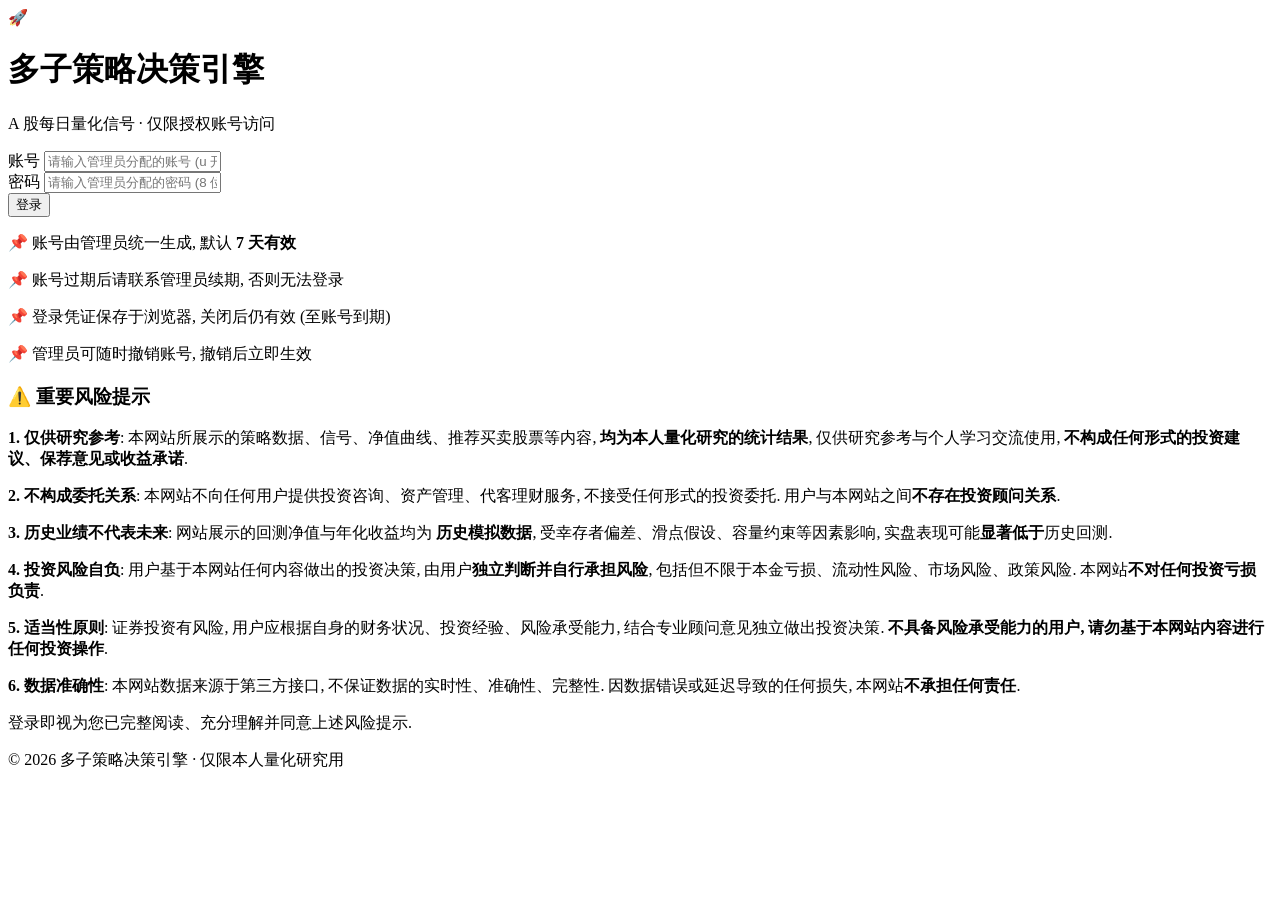
==== admin.html @ 1f1e29e8 "admin: 加载失败时把详细诊断写到页面 (无需开 Console) 包括: 当前 URL / 域名 / 浏览器 / 登录态 / localStorage 大小. 用户直接截图就能给开发者定位.  " ====
<!DOCTYPE html>
<html lang="zh-CN">
<head>
    <meta charset="UTF-8">
    <meta name="viewport" content="width=device-width, initial-scale=1.0">
    <title>管理后台 · 多子策略决策引擎</title>
    <link href="https://cdn.staticfile.net/tailwindcss/2.2.19/tailwind.min.css" rel="stylesheet">
    <link rel="stylesheet" href="assets/style.css">
    <script src="assets/auth.js"></script>
    <script src="assets/activity.js"></script>
    <script src="assets/compliance.js"></script>
    <script src="assets/admin_api.js"></script>
    <script src="assets/distribution.js"></script>
    <script src="assets/pat_wizard.js"></script>
    <script src="assets/nav.js"></script>
    <script>requireAdmin();</script>
</head>
<body class="bg-gray-50 text-gray-800 min-h-screen flex flex-col">
<script>renderNav(false);</script>

<main class="flex-grow max-w-7xl mx-auto px-4 sm:px-6 lg:px-8 py-6 sm:py-8 w-full">
<div class="space-y-6">

    <div class="bg-orange-50 border-l-4 border-orange-500 rounded-lg p-4 sm:p-6">
        <h1 class="text-2xl sm:text-3xl font-bold text-orange-800 mb-2">⚙️ 管理后台</h1>
        <p class="text-sm text-orange-700">含: GitHub PAT 配置、即时改账号/密码、ETF 逐用户开关、账号统计、Tushare 状态.</p>
        <p class="text-xs text-orange-600 mt-1" id="admin-info"></p>
        <p class="text-xs text-green-700 mt-1">🔓 <strong>管理员账号无设备数量限制</strong>: 任意多设备同时登录, 不算 2 设备绑定 (该限制仅对用户账号生效).</p>
    </div>

    <!-- ① GitHub PAT 配置 -->
    <div class="bg-blue-50 border-l-4 border-blue-500 rounded-lg p-4 sm:p-6">
        <h2 class="text-xl font-bold text-blue-800 mb-2">🔑 GitHub PAT 状态</h2>
        <p class="text-xs text-blue-700 mb-3">首次进入时已自动弹出向导. 后续如需换 PAT, 点下方按钮重新打开向导.</p>
        <div class="flex gap-2 flex-wrap items-center">
            <button id="open-wizard" class="bg-orange-600 text-white px-5 py-2 rounded text-sm font-bold hover:bg-orange-700">🧙 重新打开配置向导</button>
            <button id="test-pat" class="bg-gray-200 text-gray-700 px-4 py-2 rounded text-sm font-medium hover:bg-gray-300">🔄 测试当前 PAT</button>
            <button id="clear-pat" class="bg-red-500 text-white px-4 py-2 rounded text-sm font-medium hover:bg-red-600">🗑️ 清除 PAT</button>
        </div>
        <p id="pat-status" class="text-sm mt-3"></p>
        <!-- 隐藏的输入框 (向导用) -->
        <input type="hidden" id="pat-input">
        <button id="save-pat" class="hidden"></button>
    </div>

    <!-- ② Tushare 状态告警 -->
    <div id="tushare-alert" class="hidden bg-red-50 border-l-4 border-red-600 rounded-lg p-4 sm:p-6">
        <h2 class="text-xl font-bold text-red-800 mb-2">🚨 Tushare 接口异常</h2>
        <div id="tushare-detail" class="text-sm text-red-700"></div>
    </div>

    <!-- ③ 改管理员账号 / 密码 -->
    <div class="bg-white shadow rounded-lg p-4 sm:p-6">
        <h2 class="text-xl font-bold text-gray-800 mb-2">🔐 修改管理员账号 / 密码</h2>
        <div id="pat-warning-admin" class="hidden bg-yellow-50 border border-yellow-300 rounded p-3 mb-4 text-sm text-yellow-800">
            ⚠ <strong>请先在上方"GitHub PAT 配置"模块保存 PAT</strong>, 否则保存按钮无效. PAT 是让网页能改 GitHub 文件的钥匙, 仅本浏览器存一次.
        </div>
        <div id="pat-ok-admin" class="hidden bg-green-50 border border-green-300 rounded p-3 mb-4 text-sm text-green-800">
            ✅ PAT 已配置, 可以直接保存. 流程: ① 填新密码 → ② 点"💾 保存" → ③ 立即生效 + 弹窗显示新账号密码 → ④ 截图保存.
        </div>

        <div class="grid grid-cols-1 md:grid-cols-2 gap-4 mb-4">
            <div>
                <label class="block text-sm font-medium text-gray-700 mb-1">新账号</label>
                <input type="text" id="new-admin-user" class="w-full px-4 py-3 border border-gray-300 rounded-md font-mono text-base" placeholder="留空 = 账号不变, 仅改密码">
                <p class="text-xs text-gray-400 mt-1">当前账号: <code class="bg-gray-100 px-1" id="cur-admin-user">-</code></p>
            </div>
            <div>
                <label class="block text-sm font-medium text-gray-700 mb-1">新密码 <span class="text-red-500 text-xs">必填, 至少 8 位</span></label>
                <div class="flex gap-1">
                    <input type="text" id="new-admin-pwd" class="flex-1 px-4 py-3 border border-gray-300 rounded-md font-mono text-base" placeholder="例: AbCd1234EfGh">
                    <button id="rand-admin-pwd" class="bg-gray-200 text-gray-700 px-3 rounded text-sm" title="随机生成 14 位强密码">🎲</button>
                </div>
                <p class="text-xs text-gray-400 mt-1">⚠ 点保存后立即生效, 旧密码失效. 务必先记下新密码.</p>
            </div>
        </div>
        <button id="save-admin-cred" class="bg-orange-600 text-white px-8 py-3 rounded-md font-bold hover:bg-orange-700 disabled:opacity-40 disabled:cursor-not-allowed" disabled>💾 保存 (尚未配置 PAT)</button>
        <span id="admin-cred-result" class="ml-3 text-sm"></span>
    </div>

    <!-- ④ 账号统计 -->
    <div class="bg-white shadow rounded-lg p-4 sm:p-6">
        <h2 class="text-xl font-bold text-gray-800 mb-4">📊 账号池统计</h2>
        <div class="grid grid-cols-2 md:grid-cols-5 gap-3" id="acc-stats"></div>
        <div class="mt-4">
            <h3 class="text-sm font-bold text-gray-600 mb-2">用户账号有效期分布</h3>
            <div class="grid grid-cols-3 md:grid-cols-6 gap-2 text-xs" id="acc-groups"></div>
        </div>
    </div>


    <!-- 解密提示卡 (没解密成功时显示) -->
    <div id="decrypt-card" class="hidden bg-yellow-50 border-l-4 border-yellow-500 rounded-lg p-4 sm:p-6">
        <h2 class="text-xl font-bold text-yellow-800 mb-2">🔓 解锁账号明文 (一次即可)</h2>
        <p class="text-sm text-yellow-700 mb-3">
            账号列表显示"解密失败"是因为本浏览器还没解密过. 输入你的 <strong>管理员密码</strong>, 用它解锁本机加密的账号清单.<br>
            解密后**永久保存**在本浏览器, 后续无感. 退出登录时清空.
        </p>
        <div class="flex gap-2 flex-wrap items-center">
            <input type="password" id="decrypt-pwd" class="flex-1 min-w-[200px] px-4 py-3 border border-gray-300 rounded-md font-mono" placeholder="输入管理员密码">
            <button id="decrypt-btn" class="bg-yellow-600 text-white px-5 py-3 rounded font-bold hover:bg-yellow-700">🔓 解锁</button>
        </div>
        <p id="decrypt-status" class="text-sm mt-3"></p>
    </div>

    <!-- ⑥ 分发统计 -->
    <div class="bg-gradient-to-r from-purple-50 to-indigo-50 border border-purple-200 rounded-lg p-4 sm:p-6">
        <h2 class="text-xl font-bold text-purple-800 mb-3">📊 账号分发情况</h2>
        <div class="grid grid-cols-2 md:grid-cols-5 gap-3" id="dist-stats"></div>
        <div class="mt-4 flex gap-2 flex-wrap">
            <button id="export-all-csv" class="bg-purple-600 text-white px-4 py-2 rounded text-sm font-medium hover:bg-purple-700">📥 全部账号导出 CSV</button>
            <button id="clear-all-notes" class="bg-gray-200 text-gray-700 px-4 py-2 rounded text-sm">🗑️ 清空分发备注</button>
        </div>
    </div>

    <!-- 用户行为统计 -->
    <div class="bg-gradient-to-r from-cyan-50 to-blue-50 border border-cyan-200 rounded-lg p-4 sm:p-6">
        <h2 class="text-xl font-bold text-cyan-800 mb-2">📈 用户行为统计</h2>
        <p class="text-xs text-cyan-700 mb-3">
            <strong>本地模式</strong> (默认): 只能看到 <strong>当前浏览器</strong> 登录过的账号. 用户在自己浏览器记录, 你看不到他们的统计.<br>
            <strong>全局模式</strong> (需配置 Cloudflare Worker): 所有用户上报到一个集中统计后端, admin 拉取全量. 部署指南见后文.
        </p>
        <div id="activity-stats-mode" class="mb-3"></div>
        <div id="activity-table-wrap" class="scroll-x"></div>
        <div class="mt-3 flex gap-2 flex-wrap">
            <button id="act-refresh" class="bg-cyan-600 text-white px-4 py-2 rounded text-xs hover:bg-cyan-700">🔄 刷新</button>
            <button id="act-clear" class="bg-gray-200 text-gray-700 px-4 py-2 rounded text-xs">🗑️ 清空本机记录</button>
        </div>
    </div>

    <!-- ⑦ 账号列表 (分时长模块 + 分发工具) -->
    <div class="bg-white shadow rounded-lg p-4 sm:p-6">
        <h2 class="text-xl font-bold text-gray-800 mb-4">📜 账号列表 (按有效期分组)</h2>
        <p class="text-xs text-gray-500 mb-3">每组用不同颜色边框区分. 每行右侧 <strong>📋 复制</strong> · <strong>🏷️ 标记</strong> · <strong>🖼️ 卡片</strong> 三个按钮.</p>

        <div class="mb-3 flex gap-2 flex-wrap">
            <button id="batch-etf-on" class="bg-green-600 text-white px-3 py-1.5 rounded text-xs">批量: 所有用户 ETF 开启</button>
            <button id="batch-etf-off" class="bg-red-500 text-white px-3 py-1.5 rounded text-xs">批量: 所有用户 ETF 关闭</button>
            <span id="batch-etf-status" class="text-sm self-center"></span>
        </div>

        <div id="acc-groups-container" class="space-y-5"></div>

        <p class="text-xs text-orange-600 mt-3">⚠ admin 切换 ETF 通过 GitHub API 即时生效, 但 manage_accounts.py sync 会回滚. 切换后请同步本机:
            <code class="bg-gray-100 px-1">python v26_production/manage_accounts.py pull-remote-etf</code></p>
    </div>

</div>
</main>

<script>renderFooter();</script>

<script>
// 用 location.origin 拼绝对 URL, 兼容 /admin.html 和 /admin 两种路径
function _absUrl(rel) {
    // 移除 admin.html / admin 等 last segment, 拼 data/...
    var path = location.pathname.replace(/[^/]*$/, '');  // 取目录部分
    return location.origin + path + rel;
}

async function loadAdminMeta() {
    var url = _absUrl("data/admin_meta.json") + "?t=" + Date.now();
    console.log('[admin] fetching:', url);
    try {
        var r = await fetch(url, {cache: "no-store"});
        console.log('[admin] fetch response:', r.status, r.ok);
        if (!r.ok) {
            console.warn('[admin] non-200:', r.status, await r.text());
            return null;
        }
        return await r.json();
    } catch (e) {
        console.error('[admin] fetch error:', e);
        return null;
    }
}
async function loadTushareStatus() {
    try {
        var r = await fetch(_absUrl("data/tushare_status.json") + "?t=" + Date.now(), {cache: "no-store"});
        if (!r.ok) return null; return await r.json();
    } catch (e) { return null; }
}

function showStatus(elId, msg, type) {
    const $el = document.getElementById(elId);
    $el.textContent = msg;
    $el.className = type === 'ok' ? 'text-green-600 text-sm' :
                    type === 'err' ? 'text-red-600 text-sm' :
                    type === 'warn' ? 'text-yellow-600 text-sm' : 'text-gray-600 text-sm';
}

// === PAT 状态显示 ===
function refreshPATStatus() {
    if (adminHasPAT()) {
        const pat = adminGetPAT();
        showStatus('pat-status', '✅ 已配置 PAT (' + pat.slice(0, 7) + '...' + pat.slice(-4) + ') · 后台所有操作可即时生效', 'ok');
    } else {
        showStatus('pat-status', '⚠ 未配置 PAT, 点 "🧙 重新打开配置向导" 1 分钟搞定', 'warn');
    }
}
(function () {
    refreshPATStatus();
    document.getElementById('open-wizard').addEventListener('click', () => showPATWizard());
    document.getElementById('test-pat').addEventListener('click', async () => {
        if (!adminHasPAT()) { showStatus('pat-status', '⚠ 还没配置 PAT, 请先用向导配置', 'warn'); return; }
        showStatus('pat-status', '⏳ 测试中...', 'info');
        const r = await adminTestPAT();
        if (r.ok) showStatus('pat-status', '✅ PAT 正常 (可读 auth_pool.json)', 'ok');
        else showStatus('pat-status', '❌ ' + r.msg, 'err');
    });
    document.getElementById('clear-pat').addEventListener('click', () => {
        if (confirm('确定清除已保存的 PAT? 之后所有 toggle/改密码会失效.')) {
            adminClearPAT();
            refreshPATStatus();
            if (typeof updateChangeCredUI === 'function') updateChangeCredUI();
        }
    });
})();

// === 改管理员账号/密码 ===
function updateChangeCredUI() {
    const auth = getAuthInfo();
    const $curU = document.getElementById('cur-admin-user');
    if ($curU && auth) $curU.textContent = auth.user;

    const has = adminHasPAT();
    const $warn = document.getElementById('pat-warning-admin');
    const $ok   = document.getElementById('pat-ok-admin');
    const $btn  = document.getElementById('save-admin-cred');
    if (has) {
        $warn?.classList.add('hidden');
        $ok?.classList.remove('hidden');
        if ($btn) { $btn.disabled = false; $btn.textContent = '💾 保存'; }
    } else {
        $warn?.classList.remove('hidden');
        $ok?.classList.add('hidden');
        if ($btn) { $btn.disabled = true; $btn.textContent = '💾 保存 (尚未配置 PAT)'; }
    }
}

(function () {
    const $u = document.getElementById('new-admin-user');
    const $p = document.getElementById('new-admin-pwd');
    document.getElementById('rand-admin-pwd').addEventListener('click', () => {
        const cs = 'abcdefghjkmnpqrstvwxyzABCDEFGHJKLMNPQRSTVWXYZ23456789';
        let pwd = '';
        for (let i = 0; i < 14; i++) pwd += cs[Math.floor(Math.random() * cs.length)];
        $p.value = pwd;
    });
    document.getElementById('save-admin-cred').addEventListener('click', async () => {
        if (!adminHasPAT()) { showStatus('admin-cred-result', '⚠ 请先配置 PAT', 'err'); return; }
        const newUser = $u.value.trim();
        const newPwd  = $p.value.trim();
        if (!newPwd || newPwd.length < 8) { showStatus('admin-cred-result', '⚠ 新密码至少 8 位', 'err'); return; }
        if (!confirm(`即将保存:\n  ${newUser ? '账号: ' + newUser : '账号: 不变'}\n  密码: ${newPwd}\n\n保存后旧密码立即失效. 已记下新密码?`)) return;
        showStatus('admin-cred-result', '⏳ 保存中...', 'info');
        try {
            const r = await adminChangeAccount(newUser, newPwd);
            showStatus('admin-cred-result', `✅ 已保存`, 'ok');
            alert(`✅ 已生效, 下次登录用:\n\n账号: ${r.user}\n密码: ${newPwd}\n到期: ${r.expire}\n\n截图保存! 当前浏览器登录态已延续, 不会被踢出.`);
            $u.value = ''; $p.value = '';
            // 立即刷新页面顶部的 admin 信息
            updateChangeCredUI();
            const $info = document.getElementById('admin-info');
            if ($info) $info.textContent = `当前登录: ${r.user} (管理员) · 凭证有效期至 ${r.expire}`;
        } catch (e) {
            showStatus('admin-cred-result', '❌ ' + e.message, 'err');
        }
    });
})();

// PAT 保存/清除时, 实时刷新改密码 UI 状态
document.getElementById('save-pat').addEventListener('click', () => setTimeout(updateChangeCredUI, 50));
document.getElementById('clear-pat').addEventListener('click', () => setTimeout(updateChangeCredUI, 50));
// 页面打开时也刷一次
updateChangeCredUI();

// === 账号统计 + ETF 开关 ===
// ⭐ 自动修复 localStorage 中残缺 role 字段 (从 auth_pool.json 反查)
// 兼容 Safari 12+ — 避免使用 ?. 链式可选语法
async function _autoFixAuthRole() {
    var auth = getAuthInfo();
    if (!auth) return null;
    if (auth.role === 'admin') return auth;
    try {
        var r = await fetch("data/auth_pool.json?t=" + Date.now(), {cache: "no-store"});
        if (!r.ok) return auth;
        var pool = await r.json();
        var roles = pool.roles || {};
        var realRole = null;
        var keys = Object.keys(roles);
        for (var i = 0; i < keys.length; i++) {
            if (keys[i].indexOf(auth.token) === 0) {
                realRole = roles[keys[i]];
                break;
            }
        }
        if (realRole && realRole !== auth.role) {
            var fixed = Object.assign({}, auth, { role: realRole });
            localStorage.setItem("caiman_auth_2026", JSON.stringify(fixed));
            console.log('[admin] auto-fix role: ' + auth.role + ' -> ' + realRole);
            return fixed;
        }
    } catch (e) { console.warn('[admin] auto-fix role failed:', e); }
    return auth;
}

(async function () {
    var _renderErr = function(msg) {
        var el = document.getElementById('acc-stats');
        if (el) el.innerHTML =
            '<div class="col-span-5 bg-red-50 border border-red-300 rounded p-4 text-sm text-red-700">' + msg + '</div>';
    };
    // ⭐ 即使 auth 检查失败也尝试 render (admin_meta.json 是公开数据)
    var auth = null;
    try { auth = await _autoFixAuthRole(); } catch (e) { console.warn('[admin] _autoFixAuthRole error:', e); }
    console.log('[admin] auth state:', auth);

    // 渲染 admin-info (无 auth 时显示提示)
    var $info = document.getElementById('admin-info');
    if ($info) {
        if (auth && auth.user) {
            $info.textContent = '当前登录: ' + auth.user + ' (' +
                (auth.role === 'admin' ? '管理员' : '角色:' + (auth.role || 'unknown')) +
                ') · 设备 ' + ((auth.device || '').slice(0, 10)) + ' · 有效期至 ' + auth.expire;
        } else {
            $info.innerHTML = '⚠ 未检测到登录态, <a href="login.html" class="underline font-bold">重新登录</a>';
        }
    }

    // PAT 向导
    try { setTimeout(function() { showPATWizardIfNeeded(); }, 800); } catch(e) {}

    var meta = await loadAdminMeta();
    console.log('[admin] loadAdminMeta:', meta ? ('n_total=' + meta.n_total) : 'null');
    if (!meta) {
        // 最后兜底: 直接从 GitHub Pages 原站拉 (绝对 URL, 绕过任何 redirect/CDN 问题)
        console.log('[admin] fallback: try absolute GitHub Pages URL');
        try {
            var r2 = await fetch("https://caiyunbin.github.io/caiyunbin-quant/data/admin_meta.json?t=" + Date.now(), {cache: "no-store"});
            if (r2.ok) {
                meta = await r2.json();
                console.log('[admin] fallback OK: n_total=' + meta.n_total);
            }
        } catch (e) { console.warn('[admin] fallback failed:', e); }
    }
    if (!meta) {
        // 详细诊断信息直接写到页面 (用户无需打开调试器)
        var diagMsg = '<strong>⚠ 加载 admin_meta.json 失败</strong><br><br>';
        diagMsg += '<div class="text-xs font-mono bg-white p-3 rounded mt-2 break-all">';
        diagMsg += '🔍 当前页面 URL: <code>' + location.href + '</code><br>';
        diagMsg += '🔍 域名: <code>' + location.host + '</code><br>';
        diagMsg += '🔍 浏览器: <code>' + navigator.userAgent.slice(0, 80) + '</code><br>';
        diagMsg += '🔍 登录态: <code>' + (auth ? (auth.user + ' / role=' + auth.role) : 'null') + '</code><br>';
        diagMsg += '🔍 LocalStorage 大小: <code>' + (JSON.stringify(localStorage).length) + ' B</code><br>';
        diagMsg += '</div>';
        diagMsg += '<br><strong>👇 建议操作</strong>:<br>';
        diagMsg += '1. 完全退出 Safari (Cmd+Q), 重开<br>';
        diagMsg += '2. 直接访问 <a href="https://caiyunbin.github.io/caiyunbin-quant/login.html" class="underline font-bold">https://caiyunbin.github.io/caiyunbin-quant/login.html</a><br>';
        diagMsg += '3. 重新登录 caiman / caiyunbin3344<br>';
        diagMsg += '4. 然后 <a href="https://caiyunbin.github.io/caiyunbin-quant/admin.html" class="underline font-bold">点这里进 admin</a><br>';
        diagMsg += '5. 如果还不行, 截图这段诊断信息给开发者';
        _renderErr(diagMsg);
        return;
    }
    // 即使 auth.role !== "admin" 也渲染 (admin_meta 是公开数据)
    {
        const stats = [
            ['账号总数', meta.n_total, 'text-gray-700'],
            ['有效账号', meta.n_active, 'text-green-600'],
            ['管理员', meta.n_admin, 'text-orange-600'],
            ['用户 (有效)', meta.n_user, 'text-indigo-600'],
            ['已撤销/过期', (meta.n_revoked + meta.n_expired), 'text-red-500'],
        ];
        document.getElementById('acc-stats').innerHTML = stats.map(([k,v,c]) =>
            `<div class="bg-gray-50 rounded p-3"><div class="text-xs text-gray-500">${k}</div><div class="text-xl font-bold ${c}">${v}</div></div>`
        ).join('');
        document.getElementById('acc-groups').innerHTML = Object.entries(meta.expire_groups || {}).map(([k,v]) =>
            `<div class="bg-blue-50 rounded p-2 text-center"><div class="text-gray-600">${k}</div><div class="text-base font-bold text-indigo-600">${v}</div></div>`
        ).join('');

        renderAccGroups(meta.accounts);
    }

    // 批量 ETF
    document.getElementById('batch-etf-on').addEventListener('click', async () => {
        if (!adminHasPAT()) { alert("请先配置 PAT"); return; }
        if (!confirm("确定要给所有用户账号开启 ETF 模块?")) return;
        showStatus('batch-etf-status', '⏳ 处理中...', 'info');
        try {
            const cnt = await adminBatchEtf(true);
            showStatus('batch-etf-status', `✅ 已开启 ${cnt} 个用户的 ETF`, 'ok');
            setTimeout(() => location.reload(), 1500);
        } catch (e) { showStatus('batch-etf-status', '❌ ' + e.message, 'err'); }
    });
    document.getElementById('batch-etf-off').addEventListener('click', async () => {
        if (!adminHasPAT()) { alert("请先配置 PAT"); return; }
        if (!confirm("确定要关闭所有用户的 ETF 模块?")) return;
        showStatus('batch-etf-status', '⏳ 处理中...', 'info');
        try {
            const cnt = await adminBatchEtf(false);
            showStatus('batch-etf-status', `✅ 已关闭 ${cnt} 个用户的 ETF`, 'ok');
            setTimeout(() => location.reload(), 1500);
        } catch (e) { showStatus('batch-etf-status', '❌ ' + e.message, 'err'); }
    });

    // Tushare 状态
    const tus = await loadTushareStatus();
    if (tus && tus.status === 'error') {
        document.getElementById('tushare-alert').classList.remove('hidden');
        document.getElementById('tushare-detail').innerHTML = `
            <p><strong>状态:</strong> ${tus.message || 'API 调用失败'}</p>
            <p><strong>最后检查:</strong> ${tus.checked_at || '-'}</p>
            <p class="text-xs mt-2">请检查 Tushare 积分 / token, 必要时在 v26_production/stock_data_daily_update.py 更新.</p>
        `;
    }
})();

// ============================================================
// 明文账号 (自动解密自 admin_creds.enc.json, 仅 admin 登录后存 sessionStorage)
// ============================================================
function _findCredByHash(hashPrefix) {
    const accs = getDecryptedAccounts();
    if (!accs) return null;
    return accs.find(a => a.hash_prefix === hashPrefix);
}

// ============================================================
// 账号列表分组渲染
// ============================================================
function _classifyAccount(a) {
    if (a.role === 'admin') return 'admin';
    if (a.revoked) return 'revoked';
    if (!a.active) return 'expired';
    const n = (a.note || '').toLowerCase();
    if (n.includes('7d'))    return '7d';
    if (n.includes('30d'))   return '30d';
    if (n.includes('90d'))   return '90d';
    if (n.includes('180d'))  return '180d';
    if (n.includes('365d'))  return '365d';
    return 'other';
}

const GROUP_META = {
    admin:   { label: '👑 管理员', color: 'bg-orange-50 border-orange-300', tag: 'bg-orange-100 text-orange-700' },
    '7d':    { label: '🔴 7 天用户',   color: 'bg-red-50 border-red-300',         tag: 'bg-red-100 text-red-700' },
    '30d':   { label: '🟠 30 天用户',  color: 'bg-yellow-50 border-yellow-300',   tag: 'bg-yellow-100 text-yellow-700' },
    '90d':   { label: '🟡 90 天用户',  color: 'bg-amber-50 border-amber-300',     tag: 'bg-amber-100 text-amber-700' },
    '180d':  { label: '🔵 180 天用户', color: 'bg-sky-50 border-sky-300',         tag: 'bg-sky-100 text-sky-700' },
    '365d':  { label: '🟢 365 天用户', color: 'bg-green-50 border-green-300',     tag: 'bg-green-100 text-green-700' },
    other:   { label: '⚪ 其他用户',   color: 'bg-gray-50 border-gray-300',       tag: 'bg-gray-100 text-gray-700' },
    expired: { label: '⏰ 已过期',     color: 'bg-gray-100 border-gray-400',      tag: 'bg-gray-200 text-gray-600' },
    revoked: { label: '🚫 已撤销',     color: 'bg-gray-100 border-red-400',       tag: 'bg-red-100 text-red-700' },
};
const GROUP_ORDER = ['admin', '7d', '30d', '90d', '180d', '365d', 'other', 'expired', 'revoked'];

function renderAccGroups(accounts) {
    window.__cached_meta_accounts = accounts;
    const groups = {};
    for (const a of accounts) {
        const g = _classifyAccount(a);
        (groups[g] ??= []).push(a);
    }
    const $c = document.getElementById('acc-groups-container');
    $c.innerHTML = '';
    const hasCreds = !!getDecryptedAccounts();

    // 分发统计
    refreshDistStats(accounts);

    for (const gKey of GROUP_ORDER) {
        const list = groups[gKey];
        if (!list || list.length === 0) continue;
        const meta = GROUP_META[gKey];

        // 计算该组已分发率
        let groupDist = 0;
        list.forEach(a => { if (a.role !== 'admin' && getNote(a.hash_prefix)?.distributed) groupDist++; });

        const section = document.createElement('div');
        section.className = `border-l-4 ${meta.color} rounded p-3 sm:p-4`;
        section.innerHTML = `
            <div class="flex items-center justify-between mb-3 flex-wrap gap-2">
                <h3 class="font-bold">
                    <span>${meta.label} <span class="ml-2 text-xs ${meta.tag} px-2 py-0.5 rounded">${list.length} 个</span>
                    ${gKey !== 'admin' && gKey !== 'revoked' && gKey !== 'expired'
                      ? `<span class="ml-2 text-xs text-gray-500">已分发 ${groupDist}/${list.length}</span>` : ''}</span>
                </h3>
                <div class="flex gap-1">
                    ${gKey !== 'admin' && hasCreds ? `
                    <button class="group-copy bg-indigo-500 text-white px-3 py-1 rounded text-xs hover:bg-indigo-600" data-group="${gKey}">📋 复制本组</button>
                    <button class="group-csv  bg-purple-500 text-white px-3 py-1 rounded text-xs hover:bg-purple-600" data-group="${gKey}">📥 CSV</button>
                    ` : ''}
                </div>
            </div>
            <div class="scroll-x">
            <table class="min-w-full text-xs sm:text-sm">
                <thead class="bg-white">
                    <tr class="border-b">
                        <th class="px-2 py-2 text-left">账号 / 密码</th>
                        <th class="px-2 py-2 text-left">备注 / 接收人</th>
                        <th class="px-2 py-2 text-left">到期</th>
                        <th class="px-2 py-2 text-center">ETF</th>
                        <th class="px-2 py-2 text-center">操作</th>
                    </tr>
                </thead>
                <tbody class="divide-y" id="tbody-${gKey}"></tbody>
            </table>
            </div>
        `;
        $c.appendChild(section);

        const tbody = section.querySelector(`#tbody-${gKey}`);
        tbody.innerHTML = list.map(a => {
            const cred = hasCreds ? _findCredByHash(a.hash_prefix) : null;
            const note = getNote(a.hash_prefix);
            const isDist = note?.distributed;

            const credCell = cred
                ? `<div class="font-mono text-xs leading-tight">
                    <div>账号: <span class="text-indigo-700 font-bold">${cred.user}</span></div>
                    <div>密码: <span class="text-indigo-700 font-bold">${cred.password}</span></div>
                   </div>`
                : (hasCreds ? '<span class="text-gray-400 text-xs">未找到</span>'
                            : '<span class="text-yellow-600 text-xs">解密失败, 请重新登录</span>');

            const noteCell = `
                <div class="text-xs">
                    ${note?.recipient ? `<div class="text-green-700">👤 <strong>${note.recipient}</strong></div>` : '<div class="text-gray-400">未分发</div>'}
                    ${note?.note ? `<div class="text-gray-600">📝 ${note.note}</div>` : ''}
                    ${note?.distributed_at ? `<div class="text-gray-400 text-[10px]">${note.distributed_at.slice(0, 10)}</div>` : ''}
                </div>`;

            let etfCell;
            if (a.role === 'admin') {
                etfCell = '<span class="text-xs text-gray-400">-</span>';
            } else {
                const on = a.etf_visible !== false;
                etfCell = `<button class="etf-toggle px-2 py-1 rounded text-xs ${on ? 'bg-green-500 text-white' : 'bg-gray-300 text-gray-700'}"
                                data-hash="${a.hash_prefix}" data-next="${on ? '0' : '1'}">
                    ${on ? '✅' : '🚫'}
                </button>`;
            }

            const opCell = cred ? `
                <div class="flex gap-1 justify-center flex-wrap">
                    <button class="op-copy bg-indigo-600 text-white px-2 py-1 rounded text-xs hover:bg-indigo-700"
                            data-user="${cred.user}" data-pwd="${cred.password}" data-expire="${a.expire}"
                            title="复制账号密码">📋</button>
                    <button class="op-note bg-yellow-500 text-white px-2 py-1 rounded text-xs hover:bg-yellow-600"
                            data-hash="${a.hash_prefix}"
                            title="标记分发">🏷️</button>
                    <button class="op-card bg-purple-500 text-white px-2 py-1 rounded text-xs hover:bg-purple-600"
                            data-user="${cred.user}" data-pwd="${cred.password}" data-expire="${a.expire}"
                            title="下载卡片">🖼️</button>
                    ${a.role !== 'admin' ? `
                    <button class="op-extend bg-green-600 text-white px-2 py-1 rounded text-xs hover:bg-green-700"
                            data-hash="${a.hash_prefix}" data-group="${gKey}" data-expire="${a.expire}"
                            title="续期账号">🔄</button>` : ''}
                </div>` : (a.role !== 'admin' ? `
                <button class="op-extend bg-green-600 text-white px-2 py-1 rounded text-xs hover:bg-green-700"
                        data-hash="${a.hash_prefix}" data-group="${gKey}" data-expire="${a.expire}"
                        title="续期账号">🔄 续期</button>` : '<span class="text-gray-300 text-xs">-</span>');

            return `<tr class="${isDist ? 'bg-green-50' : ''}">
                <td class="px-2 py-2">${credCell}</td>
                <td class="px-2 py-2">${noteCell}</td>
                <td class="px-2 py-2 text-xs">${a.expire}</td>
                <td class="px-2 py-2 text-center">${etfCell}</td>
                <td class="px-2 py-2 text-center">${opCell}</td>
            </tr>`;
        }).join('');
    }

    bindOps();
}

function bindOps() {
    // 单行复制
    document.querySelectorAll('.op-copy').forEach(btn => {
        btn.addEventListener('click', () => {
            const text = formatCredential(btn.dataset.user, btn.dataset.pwd, btn.dataset.expire);
            navigator.clipboard.writeText(text).then(() => flashBtn(btn, '✅'));
        });
    });

    // 单行 标记分发 (prompt 输入接收人)
    document.querySelectorAll('.op-note').forEach(btn => {
        btn.addEventListener('click', () => {
            const hash = btn.dataset.hash;
            const cur = getNote(hash) || {};
            const recipient = prompt(
                '👤 接收人姓名 (留空 = 取消已分发标记):',
                cur.recipient || ''
            );
            if (recipient === null) return;
            if (recipient.trim() === '') {
                clearNote(hash);
            } else {
                const extra = prompt('📝 额外备注 (可选, 直接回车跳过):', cur.note || '') || '';
                markDistributed(hash, recipient.trim());
                if (extra.trim()) setNote(hash, {note: extra.trim()});
            }
            // 刷新列表
            renderAccGroups(window.__cached_meta_accounts);
        });
    });

    // 单行 卡片下载
    document.querySelectorAll('.op-card').forEach(btn => {
        btn.addEventListener('click', async () => {
            const orig = btn.textContent;
            btn.textContent = '⏳';
            try {
                await downloadCredCard(btn.dataset.user, btn.dataset.pwd, btn.dataset.expire);
                btn.textContent = '✅';
                setTimeout(() => btn.textContent = orig, 1200);
            } catch (e) {
                btn.textContent = orig;
                alert('生成卡片失败: ' + e.message);
            }
        });
    });

    // 组级复制
    document.querySelectorAll('.group-copy').forEach(btn => {
        btn.addEventListener('click', () => {
            const gKey = btn.dataset.group;
            const accs = (window.__cached_meta_accounts || []).filter(a => _classifyAccount(a) === gKey);
            const rows = [];
            for (const a of accs) {
                const cred = _findCredByHash(a.hash_prefix);
                if (cred) rows.push({user: cred.user, password: cred.password, expire: a.expire});
            }
            if (rows.length === 0) { alert('该组无可复制账号 (明文未解密?)'); return; }
            navigator.clipboard.writeText(formatCredentialList(rows)).then(() => {
                flashBtn(btn, `✅ 已复制 ${rows.length} 个`);
            });
        });
    });

    // 组级 CSV
    document.querySelectorAll('.group-csv').forEach(btn => {
        btn.addEventListener('click', () => {
            const gKey = btn.dataset.group;
            const accs = (window.__cached_meta_accounts || []).filter(a => _classifyAccount(a) === gKey);
            const rows = [];
            for (const a of accs) {
                const cred = _findCredByHash(a.hash_prefix);
                if (cred) rows.push({...cred, hash_prefix: a.hash_prefix, expire: a.expire, created: a.created});
            }
            if (rows.length === 0) { alert('该组无可导出账号'); return; }
            downloadCSV(`accounts_${gKey}_${new Date().toISOString().slice(0,10)}.csv`, generateCSV(rows));
        });
    });

    // 续期按钮
    document.querySelectorAll('.op-extend').forEach(btn => {
        btn.addEventListener('click', async () => {
            if (!adminHasPAT()) { alert("请先配置 GitHub PAT (左侧"密钥配置")"); return; }
            const hash    = btn.dataset.hash;
            const gKey    = btn.dataset.group;     // 用作默认续期周期
            const expire  = btn.dataset.expire;
            // 推断默认续期天数 (按所在组的周期), 用户可改
            const defaultDays = {
                '7d': 7, '30d': 30, '90d': 90, '180d': 180, '365d': 365,
                'expired': 7, 'revoked': 7, 'other': 30,
            }[gKey] || 30;
            const choice = prompt(
                `🔄 账号续期\n\n当前 hash: ${hash}\n当前到期: ${expire}\n\n续期多少天? (在原到期日基础上延长; 若已过期, 从今天算起)\n常用: 7 / 30 / 90 / 180 / 365`,
                String(defaultDays)
            );
            if (choice === null) return;
            const days = parseInt(choice.trim(), 10);
            if (!days || days <= 0 || days > 3650) { alert('请输入 1-3650 之间的整数'); return; }
            const orig = btn.textContent;
            btn.disabled = true;
            btn.textContent = '⏳';
            try {
                const r = await adminExtendAccount(hash, days);
                btn.textContent = '✅';
                alert(`✅ 续期成功!\n\nhash: ${r.hash_prefix}\n原到期: ${r.old_expire}\n新到期: ${r.new_expire}\n(+${r.days} 天)\n\n⚠ 注意: 远程已更新, 但本机 ~/.quant-site-accounts.json 还需同步.\n在本机跑:\n  python v26_production/manage_accounts.py pull_remote_expires\n(或下次手动 sync 时统一处理)`);
                setTimeout(() => location.reload(), 800);
            } catch (e) {
                btn.textContent = orig;
                btn.disabled = false;
                alert('❌ 续期失败: ' + e.message);
            }
        });
    });

    // ETF toggle (原逻辑保留)
    document.querySelectorAll('.etf-toggle').forEach(btn => {
        btn.addEventListener('click', async () => {
            if (!adminHasPAT()) { alert("请先配置 PAT"); return; }
            const hash = btn.dataset.hash;
            const next = btn.dataset.next === '1';
            btn.disabled = true;
            const origText = btn.textContent;
            btn.textContent = '⏳';
            try {
                await adminToggleEtf(hash, next);
                btn.className = `etf-toggle px-2 py-1 rounded text-xs ${next ? 'bg-green-500 text-white' : 'bg-gray-300 text-gray-700'}`;
                btn.textContent = next ? '✅' : '🚫';
                btn.dataset.next = next ? '0' : '1';
                btn.disabled = false;
            } catch (e) {
                btn.textContent = origText;
                btn.disabled = false;
                alert('❌ 失败: ' + e.message);
            }
        });
    });
}

function flashBtn(btn, msg) {
    const orig = btn.textContent;
    btn.textContent = msg;
    btn.classList.add('bg-green-600');
    setTimeout(() => {
        btn.textContent = orig;
        btn.classList.remove('bg-green-600');
    }, 1500);
}

// 分发统计渲染
function refreshDistStats(accounts) {
    const s = getDistributionStats(accounts);
    const cards = [
        ['用户总数',     s.total,           'text-gray-700'],
        ['✅ 已分发',     s.distributed,     'text-green-600'],
        ['⏳ 未分发',     s.not_distributed, 'text-orange-600'],
        ['⏰ 已过期',     s.expired,         'text-gray-400'],
        ['🚫 已撤销',     s.revoked,         'text-red-500'],
    ];
    document.getElementById('dist-stats').innerHTML = cards.map(([k, v, c]) =>
        `<div class="bg-white rounded p-3">
            <div class="text-xs text-gray-500">${k}</div>
            <div class="text-2xl font-bold ${c}">${v}</div>
        </div>`
    ).join('');
}

// 全部 CSV 导出
document.getElementById('export-all-csv').addEventListener('click', () => {
    const accs = window.__cached_meta_accounts || [];
    const rows = [];
    for (const a of accs) {
        const cred = _findCredByHash(a.hash_prefix);
        if (cred) rows.push({...cred, hash_prefix: a.hash_prefix, expire: a.expire, created: a.created});
    }
    if (rows.length === 0) { alert('无账号可导出, 请先用 admin 账号登录解密'); return; }
    downloadCSV(`all_accounts_${new Date().toISOString().slice(0,10)}.csv`, generateCSV(rows));
});

// 清空所有备注
document.getElementById('clear-all-notes').addEventListener('click', () => {
    if (!confirm('确定清空所有分发备注 / 接收人 / 已发标记?')) return;
    localStorage.removeItem(NOTES_KEY);
    renderAccGroups(window.__cached_meta_accounts || []);
});

// === 用户行为统计 ===
function renderActivityStats() {
    const $mode = document.getElementById('activity-stats-mode');
    const $wrap = document.getElementById('activity-table-wrap');

    // 模式标识
    const hasRemote = (typeof STATS_API_URL !== 'undefined' && STATS_API_URL);
    $mode.innerHTML = hasRemote
        ? '<span class="bg-green-100 text-green-800 px-2 py-1 rounded text-xs">🌐 全局模式 (Cloudflare Worker 已配置)</span>'
        : '<span class="bg-yellow-100 text-yellow-800 px-2 py-1 rounded text-xs">📍 本地模式 (仅本浏览器)</span>';

    const act = loadLocalActivity();
    const users = act.users || {};
    const keys = Object.keys(users);
    if (keys.length === 0) {
        $wrap.innerHTML = '<p class="text-sm text-gray-500 py-4">暂无活动记录. 用户登录后会自动生成统计.</p>';
        return;
    }

    const decAccs = getDecryptedAccounts() || [];
    const findUser = (token) => {
        const a = decAccs.find(a => a.hash_prefix === token);
        return a ? a.user : '-';
    };

    let html = `<table class="min-w-full text-xs">
        <thead class="bg-white">
            <tr class="border-b">
                <th class="px-2 py-2 text-left">账号</th>
                <th class="px-2 py-2 text-left">角色</th>
                <th class="px-2 py-2 text-right">登录次数</th>
                <th class="px-2 py-2 text-right">总停留</th>
                <th class="px-2 py-2 text-right">设备数</th>
                <th class="px-2 py-2 text-left">最近登录</th>
                <th class="px-2 py-2 text-left">设备指纹</th>
            </tr>
        </thead><tbody class="divide-y">`;
    // 按 最近登录 倒序
    keys.sort((a, b) => (users[b].last_login || '').localeCompare(users[a].last_login || ''));
    for (const token of keys) {
        const u = users[token];
        const totalMin = Math.round((u.total_seconds || 0) / 60);
        const totalH = Math.floor(totalMin / 60), totalM = totalMin % 60;
        const totalStr = totalH > 0 ? `${totalH}h ${totalM}m` : `${totalM} 分`;
        const devShort = (u.devices || []).map(d => d.id.slice(0, 12)).join(' / ');
        html += `<tr>
            <td class="px-2 py-2 font-mono">${u.user || findUser(token) || token + '…'}</td>
            <td class="px-2 py-2"><span class="${u.role === 'admin' ? 'bg-orange-100 text-orange-700' : 'bg-blue-100 text-blue-700'} px-2 py-0.5 rounded">${u.role === 'admin' ? '👑' : '👤'} ${u.role}</span></td>
            <td class="px-2 py-2 text-right font-bold">${u.login_count || 0}</td>
            <td class="px-2 py-2 text-right">${totalStr}</td>
            <td class="px-2 py-2 text-right">${(u.devices || []).length}</td>
            <td class="px-2 py-2">${(u.last_login || '').replace('T', ' ').slice(0, 16)}</td>
            <td class="px-2 py-2 font-mono text-gray-500">${devShort || '-'}</td>
        </tr>`;
    }
    html += `</tbody></table>`;
    html += `<p class="text-xs text-gray-400 mt-3">⚠ 本地模式数据保存在你这个浏览器, 不同步给其他设备/其他 admin. 总停留时长每 60 秒心跳更新.</p>`;
    $wrap.innerHTML = html;
}
document.getElementById('act-refresh').addEventListener('click', renderActivityStats);
document.getElementById('act-clear').addEventListener('click', () => {
    if (!confirm('清空本浏览器所有活动记录?')) return;
    localStorage.removeItem(ACT_KEY);
    renderActivityStats();
});
renderActivityStats();

// 页面加载: 检测解密状态, 没解密则显示解锁卡片
(function () {
    const $card = document.getElementById('decrypt-card');
    const $btn  = document.getElementById('decrypt-btn');
    const $pwd  = document.getElementById('decrypt-pwd');
    const $status = document.getElementById('decrypt-status');

    function refreshDecryptState() {
        if (getDecryptedAccounts()) {
            $card.classList.add('hidden');
        } else {
            $card.classList.remove('hidden');
            $status.innerHTML = '<span class="text-yellow-700">⚠ 当前未解锁, 复制按钮不可用</span>';
        }
    }

    $btn.addEventListener('click', async () => {
        const pwd = $pwd.value.trim();
        if (!pwd) { $status.innerHTML = '<span class="text-red-600">⚠ 请输入密码</span>'; return; }
        $status.innerHTML = '<span class="text-blue-600">⏳ 解密中...</span>';
        const r = await decryptAdminCreds(pwd);
        if (r.ok) {
            $status.innerHTML = `<span class="text-green-600 font-bold">✅ 解锁成功! 已解密 ${r.n} 个账号. 1 秒后刷新列表...</span>`;
            $pwd.value = '';
            setTimeout(() => {
                refreshDecryptState();
                renderAccGroups(window.__cached_meta_accounts || []);
            }, 1000);
        } else {
            $status.innerHTML = '<span class="text-red-600">❌ ' + r.msg + '</span>';
        }
    });

    // 回车提交
    $pwd.addEventListener('keydown', (e) => { if (e.key === 'Enter') $btn.click(); });

    refreshDecryptState();
})();
</script>
</body>
</html>
---- assets/style.css ----
/* ============================================================
   多子策略决策引擎 — 共用样式
   ============================================================ */

/* 导航栏 4 字汉字按钮: 2x2 (两行两字) */
.nav-strat-btn {
    display: inline-flex;
    align-items: center;
    justify-content: center;
    line-height: 1.15;
    text-align: center;
    min-width: 56px;
    padding: 4px 8px;
    font-size: 12px;
    border-radius: 6px;
    transition: background 0.15s, color 0.15s;
    color: #374151;
}
.nav-strat-btn:hover { background: #eef2ff; color: #4f46e5; }
.nav-strat-btn .label-2x2 {
    display: inline-block;
    max-width: 2.4em;
    line-height: 1.2;
    white-space: normal;
    word-break: break-all;
}

/* ============================================================
   移动端 (≤ 768px)
   ============================================================ */
@media (max-width: 768px) {
    /* 导航折叠 */
    .nav-desktop { display: none !important; }
    .nav-mobile  { display: flex !important; }
    /* 卡片内字体调整 */
    .metric-num   { font-size: 1.25rem !important; }
    h1.text-3xl   { font-size: 1.5rem !important; }
    h2.text-xl    { font-size: 1.125rem !important; }
    /* 表格水平滚动 */
    .scroll-x { overflow-x: auto; -webkit-overflow-scrolling: touch; }
    /* 减少 padding */
    .p-6 { padding: 1rem !important; }
}
@media (min-width: 769px) {
    .nav-desktop { display: flex; }
    .nav-mobile  { display: none !important; }
}

/* 移动端汉堡菜单 */
.mobile-menu {
    position: fixed;
    top: 0; right: 0;
    height: 100vh;
    width: 240px;
    background: white;
    box-shadow: -2px 0 12px rgba(0,0,0,0.15);
    transform: translateX(100%);
    transition: transform 0.25s ease-out;
    z-index: 50;
}
.mobile-menu.open { transform: translateX(0); }
.mobile-menu-overlay {
    position: fixed; top:0; left:0; right:0; bottom:0;
    background: rgba(0,0,0,0.3); z-index: 49;
    opacity: 0; pointer-events: none;
    transition: opacity 0.2s;
}
.mobile-menu-overlay.open { opacity: 1; pointer-events: auto; }
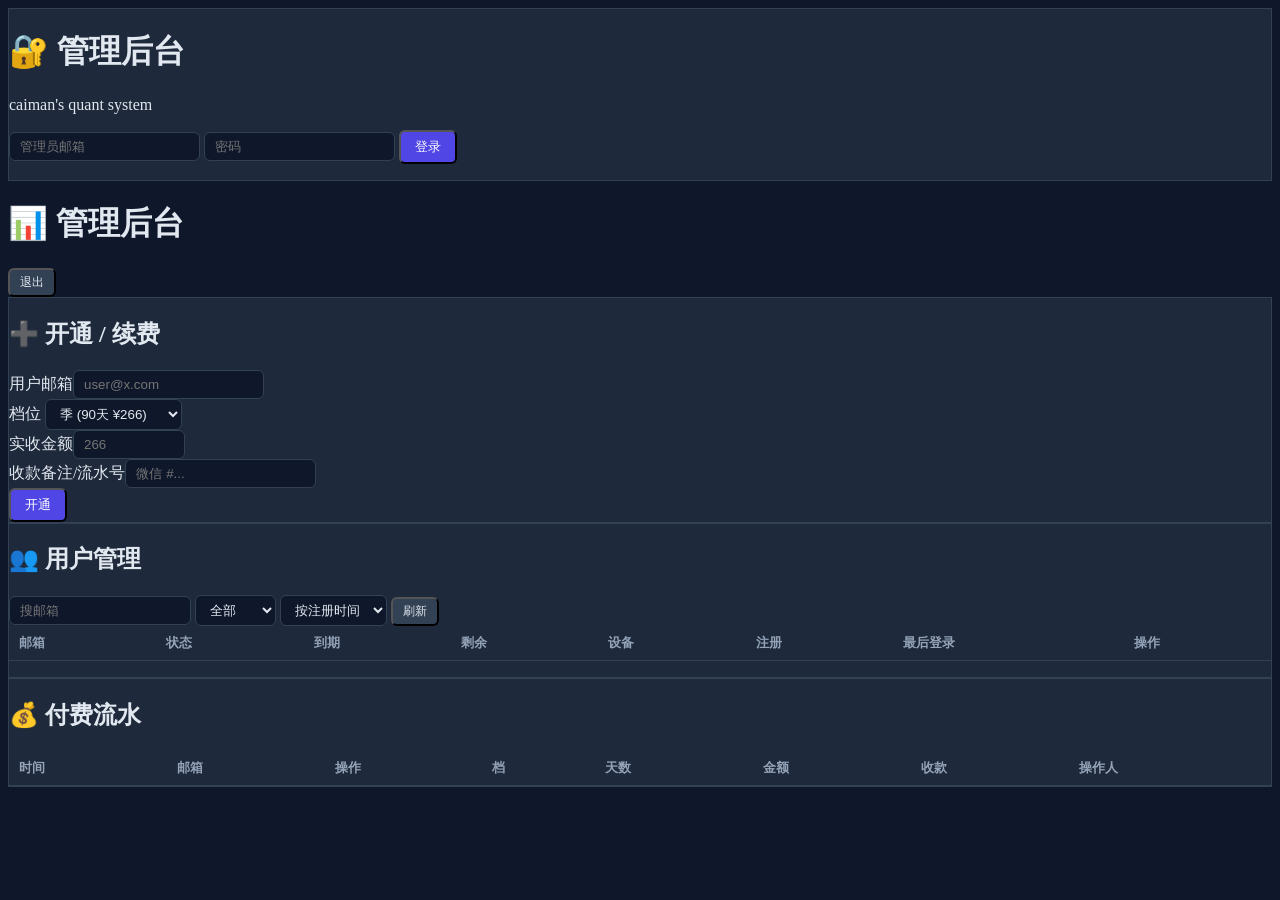
==== commit 088ecc41: "feat: 管理后台 admin.html 重写为真后端 (/api/admin/*) — 付费墙 Phase F" ====
--- a/admin.html
+++ b/admin.html
@@ -1,870 +1,211 @@
 <!DOCTYPE html>
 <html lang="zh-CN">
 <head>
-    <meta charset="UTF-8">
-    <meta name="viewport" content="width=device-width, initial-scale=1.0">
-    <title>管理后台 · 多子策略决策引擎</title>
-    <link href="https://cdn.staticfile.net/tailwindcss/2.2.19/tailwind.min.css" rel="stylesheet">
-    <link rel="stylesheet" href="assets/style.css">
-    <script src="assets/auth.js"></script>
-    <script src="assets/activity.js"></script>
-    <script src="assets/compliance.js"></script>
-    <script src="assets/admin_api.js"></script>
-    <script src="assets/distribution.js"></script>
-    <script src="assets/pat_wizard.js"></script>
-    <script src="assets/nav.js"></script>
-    <script>requireAdmin();</script>
+<meta charset="UTF-8">
+<meta name="viewport" content="width=device-width, initial-scale=1.0">
+<title>caiman's quant · 管理后台</title>
+<link href="https://cdn.staticfile.net/tailwindcss/2.2.19/tailwind.min.css" rel="stylesheet">
+<style>
+  body{background:#0f172a;color:#e2e8f0}
+  .card{background:#1e293b;border:1px solid #334155}
+  input,select{background:#0f172a;border:1px solid #334155;color:#e2e8f0;border-radius:6px;padding:6px 10px}
+  button{cursor:pointer}
+  table{width:100%;border-collapse:collapse}
+  th,td{padding:8px 10px;text-align:left;border-bottom:1px solid #334155;font-size:13px}
+  th{color:#94a3b8;font-weight:600}
+  .badge{padding:2px 8px;border-radius:999px;font-size:11px}
+  .b-paid{background:#064e3b;color:#6ee7b7}
+  .b-unpaid{background:#374151;color:#9ca3af}
+  .b-banned{background:#7f1d1d;color:#fca5a5}
+  .btn-p{background:#4f46e5;color:#fff;padding:6px 14px;border-radius:6px}
+  .btn-s{background:#334155;color:#e2e8f0;padding:4px 10px;border-radius:6px;font-size:12px}
+  .btn-d{background:#991b1b;color:#fff;padding:4px 10px;border-radius:6px;font-size:12px}
+</style>
 </head>
-<body class="bg-gray-50 text-gray-800 min-h-screen flex flex-col">
-<script>renderNav(false);</script>
-
-<main class="flex-grow max-w-7xl mx-auto px-4 sm:px-6 lg:px-8 py-6 sm:py-8 w-full">
-<div class="space-y-6">
-
-    <div class="bg-orange-50 border-l-4 border-orange-500 rounded-lg p-4 sm:p-6">
-        <h1 class="text-2xl sm:text-3xl font-bold text-orange-800 mb-2">⚙️ 管理后台</h1>
-        <p class="text-sm text-orange-700">含: GitHub PAT 配置、即时改账号/密码、ETF 逐用户开关、账号统计、Tushare 状态.</p>
-        <p class="text-xs text-orange-600 mt-1" id="admin-info"></p>
-        <p class="text-xs text-green-700 mt-1">🔓 <strong>管理员账号无设备数量限制</strong>: 任意多设备同时登录, 不算 2 设备绑定 (该限制仅对用户账号生效).</p>
-    </div>
-
-    <!-- ① GitHub PAT 配置 -->
-    <div class="bg-blue-50 border-l-4 border-blue-500 rounded-lg p-4 sm:p-6">
-        <h2 class="text-xl font-bold text-blue-800 mb-2">🔑 GitHub PAT 状态</h2>
-        <p class="text-xs text-blue-700 mb-3">首次进入时已自动弹出向导. 后续如需换 PAT, 点下方按钮重新打开向导.</p>
-        <div class="flex gap-2 flex-wrap items-center">
-            <button id="open-wizard" class="bg-orange-600 text-white px-5 py-2 rounded text-sm font-bold hover:bg-orange-700">🧙 重新打开配置向导</button>
-            <button id="test-pat" class="bg-gray-200 text-gray-700 px-4 py-2 rounded text-sm font-medium hover:bg-gray-300">🔄 测试当前 PAT</button>
-            <button id="clear-pat" class="bg-red-500 text-white px-4 py-2 rounded text-sm font-medium hover:bg-red-600">🗑️ 清除 PAT</button>
-        </div>
-        <p id="pat-status" class="text-sm mt-3"></p>
-        <!-- 隐藏的输入框 (向导用) -->
-        <input type="hidden" id="pat-input">
-        <button id="save-pat" class="hidden"></button>
-    </div>
-
-    <!-- ② Tushare 状态告警 -->
-    <div id="tushare-alert" class="hidden bg-red-50 border-l-4 border-red-600 rounded-lg p-4 sm:p-6">
-        <h2 class="text-xl font-bold text-red-800 mb-2">🚨 Tushare 接口异常</h2>
-        <div id="tushare-detail" class="text-sm text-red-700"></div>
-    </div>
-
-    <!-- ③ 改管理员账号 / 密码 -->
-    <div class="bg-white shadow rounded-lg p-4 sm:p-6">
-        <h2 class="text-xl font-bold text-gray-800 mb-2">🔐 修改管理员账号 / 密码</h2>
-        <div id="pat-warning-admin" class="hidden bg-yellow-50 border border-yellow-300 rounded p-3 mb-4 text-sm text-yellow-800">
-            ⚠ <strong>请先在上方"GitHub PAT 配置"模块保存 PAT</strong>, 否则保存按钮无效. PAT 是让网页能改 GitHub 文件的钥匙, 仅本浏览器存一次.
-        </div>
-        <div id="pat-ok-admin" class="hidden bg-green-50 border border-green-300 rounded p-3 mb-4 text-sm text-green-800">
-            ✅ PAT 已配置, 可以直接保存. 流程: ① 填新密码 → ② 点"💾 保存" → ③ 立即生效 + 弹窗显示新账号密码 → ④ 截图保存.
-        </div>
-
-        <div class="grid grid-cols-1 md:grid-cols-2 gap-4 mb-4">
-            <div>
-                <label class="block text-sm font-medium text-gray-700 mb-1">新账号</label>
-                <input type="text" id="new-admin-user" class="w-full px-4 py-3 border border-gray-300 rounded-md font-mono text-base" placeholder="留空 = 账号不变, 仅改密码">
-                <p class="text-xs text-gray-400 mt-1">当前账号: <code class="bg-gray-100 px-1" id="cur-admin-user">-</code></p>
-            </div>
-            <div>
-                <label class="block text-sm font-medium text-gray-700 mb-1">新密码 <span class="text-red-500 text-xs">必填, 至少 8 位</span></label>
-                <div class="flex gap-1">
-                    <input type="text" id="new-admin-pwd" class="flex-1 px-4 py-3 border border-gray-300 rounded-md font-mono text-base" placeholder="例: AbCd1234EfGh">
-                    <button id="rand-admin-pwd" class="bg-gray-200 text-gray-700 px-3 rounded text-sm" title="随机生成 14 位强密码">🎲</button>
-                </div>
-                <p class="text-xs text-gray-400 mt-1">⚠ 点保存后立即生效, 旧密码失效. 务必先记下新密码.</p>
-            </div>
-        </div>
-        <button id="save-admin-cred" class="bg-orange-600 text-white px-8 py-3 rounded-md font-bold hover:bg-orange-700 disabled:opacity-40 disabled:cursor-not-allowed" disabled>💾 保存 (尚未配置 PAT)</button>
-        <span id="admin-cred-result" class="ml-3 text-sm"></span>
-    </div>
-
-    <!-- ④ 账号统计 -->
-    <div class="bg-white shadow rounded-lg p-4 sm:p-6">
-        <h2 class="text-xl font-bold text-gray-800 mb-4">📊 账号池统计</h2>
-        <div class="grid grid-cols-2 md:grid-cols-5 gap-3" id="acc-stats"></div>
-        <div class="mt-4">
-            <h3 class="text-sm font-bold text-gray-600 mb-2">用户账号有效期分布</h3>
-            <div class="grid grid-cols-3 md:grid-cols-6 gap-2 text-xs" id="acc-groups"></div>
-        </div>
-    </div>
-
-
-    <!-- 解密提示卡 (没解密成功时显示) -->
-    <div id="decrypt-card" class="hidden bg-yellow-50 border-l-4 border-yellow-500 rounded-lg p-4 sm:p-6">
-        <h2 class="text-xl font-bold text-yellow-800 mb-2">🔓 解锁账号明文 (一次即可)</h2>
-        <p class="text-sm text-yellow-700 mb-3">
-            账号列表显示"解密失败"是因为本浏览器还没解密过. 输入你的 <strong>管理员密码</strong>, 用它解锁本机加密的账号清单.<br>
-            解密后**永久保存**在本浏览器, 后续无感. 退出登录时清空.
-        </p>
-        <div class="flex gap-2 flex-wrap items-center">
-            <input type="password" id="decrypt-pwd" class="flex-1 min-w-[200px] px-4 py-3 border border-gray-300 rounded-md font-mono" placeholder="输入管理员密码">
-            <button id="decrypt-btn" class="bg-yellow-600 text-white px-5 py-3 rounded font-bold hover:bg-yellow-700">🔓 解锁</button>
-        </div>
-        <p id="decrypt-status" class="text-sm mt-3"></p>
-    </div>
-
-    <!-- ⑥ 分发统计 -->
-    <div class="bg-gradient-to-r from-purple-50 to-indigo-50 border border-purple-200 rounded-lg p-4 sm:p-6">
-        <h2 class="text-xl font-bold text-purple-800 mb-3">📊 账号分发情况</h2>
-        <div class="grid grid-cols-2 md:grid-cols-5 gap-3" id="dist-stats"></div>
-        <div class="mt-4 flex gap-2 flex-wrap">
-            <button id="export-all-csv" class="bg-purple-600 text-white px-4 py-2 rounded text-sm font-medium hover:bg-purple-700">📥 全部账号导出 CSV</button>
-            <button id="clear-all-notes" class="bg-gray-200 text-gray-700 px-4 py-2 rounded text-sm">🗑️ 清空分发备注</button>
-        </div>
-    </div>
-
-    <!-- 用户行为统计 -->
-    <div class="bg-gradient-to-r from-cyan-50 to-blue-50 border border-cyan-200 rounded-lg p-4 sm:p-6">
-        <h2 class="text-xl font-bold text-cyan-800 mb-2">📈 用户行为统计</h2>
-        <p class="text-xs text-cyan-700 mb-3">
-            <strong>本地模式</strong> (默认): 只能看到 <strong>当前浏览器</strong> 登录过的账号. 用户在自己浏览器记录, 你看不到他们的统计.<br>
-            <strong>全局模式</strong> (需配置 Cloudflare Worker): 所有用户上报到一个集中统计后端, admin 拉取全量. 部署指南见后文.
-        </p>
-        <div id="activity-stats-mode" class="mb-3"></div>
-        <div id="activity-table-wrap" class="scroll-x"></div>
-        <div class="mt-3 flex gap-2 flex-wrap">
-            <button id="act-refresh" class="bg-cyan-600 text-white px-4 py-2 rounded text-xs hover:bg-cyan-700">🔄 刷新</button>
-            <button id="act-clear" class="bg-gray-200 text-gray-700 px-4 py-2 rounded text-xs">🗑️ 清空本机记录</button>
-        </div>
-    </div>
-
-    <!-- ⑦ 账号列表 (分时长模块 + 分发工具) -->
-    <div class="bg-white shadow rounded-lg p-4 sm:p-6">
-        <h2 class="text-xl font-bold text-gray-800 mb-4">📜 账号列表 (按有效期分组)</h2>
-        <p class="text-xs text-gray-500 mb-3">每组用不同颜色边框区分. 每行右侧 <strong>📋 复制</strong> · <strong>🏷️ 标记</strong> · <strong>🖼️ 卡片</strong> 三个按钮.</p>
-
-        <div class="mb-3 flex gap-2 flex-wrap">
-            <button id="batch-etf-on" class="bg-green-600 text-white px-3 py-1.5 rounded text-xs">批量: 所有用户 ETF 开启</button>
-            <button id="batch-etf-off" class="bg-red-500 text-white px-3 py-1.5 rounded text-xs">批量: 所有用户 ETF 关闭</button>
-            <span id="batch-etf-status" class="text-sm self-center"></span>
-        </div>
-
-        <div id="acc-groups-container" class="space-y-5"></div>
-
-        <p class="text-xs text-orange-600 mt-3">⚠ admin 切换 ETF 通过 GitHub API 即时生效, 但 manage_accounts.py sync 会回滚. 切换后请同步本机:
-            <code class="bg-gray-100 px-1">python v26_production/manage_accounts.py pull-remote-etf</code></p>
-    </div>
-
+<body class="min-h-screen">
+
+<div id="loginView" class="hidden min-h-screen flex items-center justify-center">
+  <div class="card rounded-xl p-8 w-96">
+    <h1 class="text-xl font-bold mb-1">🔐 管理后台</h1>
+    <p class="text-sm text-gray-400 mb-5">caiman's quant system</p>
+    <input id="li_email" type="email" placeholder="管理员邮箱" class="w-full mb-3">
+    <input id="li_pw" type="password" placeholder="密码" class="w-full mb-4">
+    <button onclick="doLogin()" class="btn-p w-full">登录</button>
+    <p id="li_err" class="text-red-400 text-sm mt-3"></p>
+  </div>
 </div>
-</main>
-
-<script>renderFooter();</script>
+
+<div id="adminView" class="hidden max-w-7xl mx-auto px-4 py-6">
+  <div class="flex justify-between items-center mb-6">
+    <h1 class="text-2xl font-bold">📊 管理后台</h1>
+    <div class="text-sm text-gray-400">
+      <span id="who"></span>
+      <button onclick="doLogout()" class="btn-s ml-3">退出</button>
+    </div>
+  </div>
+
+  <div id="stats" class="grid grid-cols-2 md:grid-cols-6 gap-3 mb-6"></div>
+
+  <div class="card rounded-xl p-5 mb-6">
+    <h2 class="font-bold mb-3">➕ 开通 / 续费</h2>
+    <div class="flex flex-wrap gap-3 items-end">
+      <div><label class="text-xs text-gray-400 block mb-1">用户邮箱</label><input id="ac_email" type="email" placeholder="user@x.com"></div>
+      <div><label class="text-xs text-gray-400 block mb-1">档位</label>
+        <select id="ac_tier">
+          <option value="month">月 (30天 ¥99)</option>
+          <option value="quarter" selected>季 (90天 ¥266)</option>
+          <option value="year">年 (360天 ¥799)</option>
+        </select>
+      </div>
+      <div><label class="text-xs text-gray-400 block mb-1">实收金额</label><input id="ac_amount" type="number" placeholder="266" style="width:90px"></div>
+      <div><label class="text-xs text-gray-400 block mb-1">收款备注/流水号</label><input id="ac_from" placeholder="微信 #..."></div>
+      <button onclick="doActivate()" class="btn-p">开通</button>
+      <span id="ac_msg" class="text-sm"></span>
+    </div>
+  </div>
+
+  <div class="card rounded-xl p-5 mb-6">
+    <div class="flex justify-between items-center mb-3">
+      <h2 class="font-bold">👥 用户管理</h2>
+      <div class="flex gap-2">
+        <input id="u_q" placeholder="搜邮箱" style="width:160px" onkeydown="if(event.key==='Enter')loadUsers()">
+        <select id="u_status" onchange="loadUsers()">
+          <option value="">全部</option>
+          <option value="paid">已付费</option>
+          <option value="unpaid">未付费</option>
+          <option value="expired">已过期</option>
+          <option value="banned">封禁</option>
+        </select>
+        <select id="u_sort" onchange="loadUsers()">
+          <option value="created">按注册时间</option>
+          <option value="expiring">按即将到期</option>
+          <option value="login">按最后登录</option>
+        </select>
+        <button onclick="loadUsers()" class="btn-s">刷新</button>
+      </div>
+    </div>
+    <div style="overflow-x:auto">
+      <table>
+        <thead><tr><th>邮箱</th><th>状态</th><th>到期</th><th>剩余</th><th>设备</th><th>注册</th><th>最后登录</th><th>操作</th></tr></thead>
+        <tbody id="u_tbody"></tbody>
+      </table>
+    </div>
+    <p id="u_count" class="text-xs text-gray-500 mt-2"></p>
+  </div>
+
+  <div class="card rounded-xl p-5">
+    <h2 class="font-bold mb-3">💰 付费流水</h2>
+    <div style="overflow-x:auto">
+      <table>
+        <thead><tr><th>时间</th><th>邮箱</th><th>操作</th><th>档</th><th>天数</th><th>金额</th><th>收款</th><th>操作人</th></tr></thead>
+        <tbody id="p_tbody"></tbody>
+      </table>
+    </div>
+  </div>
+</div>
 
 <script>
-// 用 location.origin 拼绝对 URL, 兼容 /admin.html 和 /admin 两种路径
-function _absUrl(rel) {
-    // 移除 admin.html / admin 等 last segment, 拼 data/...
-    var path = location.pathname.replace(/[^/]*$/, '');  // 取目录部分
-    return location.origin + path + rel;
-}
-
-async function loadAdminMeta() {
-    var url = _absUrl("data/admin_meta.json") + "?t=" + Date.now();
-    console.log('[admin] fetching:', url);
-    try {
-        var r = await fetch(url, {cache: "no-store"});
-        console.log('[admin] fetch response:', r.status, r.ok);
-        if (!r.ok) {
-            console.warn('[admin] non-200:', r.status, await r.text());
-            return null;
-        }
-        return await r.json();
-    } catch (e) {
-        console.error('[admin] fetch error:', e);
-        return null;
-    }
-}
-async function loadTushareStatus() {
-    try {
-        var r = await fetch(_absUrl("data/tushare_status.json") + "?t=" + Date.now(), {cache: "no-store"});
-        if (!r.ok) return null; return await r.json();
-    } catch (e) { return null; }
-}
-
-function showStatus(elId, msg, type) {
-    const $el = document.getElementById(elId);
-    $el.textContent = msg;
-    $el.className = type === 'ok' ? 'text-green-600 text-sm' :
-                    type === 'err' ? 'text-red-600 text-sm' :
-                    type === 'warn' ? 'text-yellow-600 text-sm' : 'text-gray-600 text-sm';
-}
-
-// === PAT 状态显示 ===
-function refreshPATStatus() {
-    if (adminHasPAT()) {
-        const pat = adminGetPAT();
-        showStatus('pat-status', '✅ 已配置 PAT (' + pat.slice(0, 7) + '...' + pat.slice(-4) + ') · 后台所有操作可即时生效', 'ok');
-    } else {
-        showStatus('pat-status', '⚠ 未配置 PAT, 点 "🧙 重新打开配置向导" 1 分钟搞定', 'warn');
-    }
-}
-(function () {
-    refreshPATStatus();
-    document.getElementById('open-wizard').addEventListener('click', () => showPATWizard());
-    document.getElementById('test-pat').addEventListener('click', async () => {
-        if (!adminHasPAT()) { showStatus('pat-status', '⚠ 还没配置 PAT, 请先用向导配置', 'warn'); return; }
-        showStatus('pat-status', '⏳ 测试中...', 'info');
-        const r = await adminTestPAT();
-        if (r.ok) showStatus('pat-status', '✅ PAT 正常 (可读 auth_pool.json)', 'ok');
-        else showStatus('pat-status', '❌ ' + r.msg, 'err');
-    });
-    document.getElementById('clear-pat').addEventListener('click', () => {
-        if (confirm('确定清除已保存的 PAT? 之后所有 toggle/改密码会失效.')) {
-            adminClearPAT();
-            refreshPATStatus();
-            if (typeof updateChangeCredUI === 'function') updateChangeCredUI();
-        }
-    });
-})();
-
-// === 改管理员账号/密码 ===
-function updateChangeCredUI() {
-    const auth = getAuthInfo();
-    const $curU = document.getElementById('cur-admin-user');
-    if ($curU && auth) $curU.textContent = auth.user;
-
-    const has = adminHasPAT();
-    const $warn = document.getElementById('pat-warning-admin');
-    const $ok   = document.getElementById('pat-ok-admin');
-    const $btn  = document.getElementById('save-admin-cred');
-    if (has) {
-        $warn?.classList.add('hidden');
-        $ok?.classList.remove('hidden');
-        if ($btn) { $btn.disabled = false; $btn.textContent = '💾 保存'; }
-    } else {
-        $warn?.classList.remove('hidden');
-        $ok?.classList.add('hidden');
-        if ($btn) { $btn.disabled = true; $btn.textContent = '💾 保存 (尚未配置 PAT)'; }
-    }
-}
-
-(function () {
-    const $u = document.getElementById('new-admin-user');
-    const $p = document.getElementById('new-admin-pwd');
-    document.getElementById('rand-admin-pwd').addEventListener('click', () => {
-        const cs = 'abcdefghjkmnpqrstvwxyzABCDEFGHJKLMNPQRSTVWXYZ23456789';
-        let pwd = '';
-        for (let i = 0; i < 14; i++) pwd += cs[Math.floor(Math.random() * cs.length)];
-        $p.value = pwd;
-    });
-    document.getElementById('save-admin-cred').addEventListener('click', async () => {
-        if (!adminHasPAT()) { showStatus('admin-cred-result', '⚠ 请先配置 PAT', 'err'); return; }
-        const newUser = $u.value.trim();
-        const newPwd  = $p.value.trim();
-        if (!newPwd || newPwd.length < 8) { showStatus('admin-cred-result', '⚠ 新密码至少 8 位', 'err'); return; }
-        if (!confirm(`即将保存:\n  ${newUser ? '账号: ' + newUser : '账号: 不变'}\n  密码: ${newPwd}\n\n保存后旧密码立即失效. 已记下新密码?`)) return;
-        showStatus('admin-cred-result', '⏳ 保存中...', 'info');
-        try {
-            const r = await adminChangeAccount(newUser, newPwd);
-            showStatus('admin-cred-result', `✅ 已保存`, 'ok');
-            alert(`✅ 已生效, 下次登录用:\n\n账号: ${r.user}\n密码: ${newPwd}\n到期: ${r.expire}\n\n截图保存! 当前浏览器登录态已延续, 不会被踢出.`);
-            $u.value = ''; $p.value = '';
-            // 立即刷新页面顶部的 admin 信息
-            updateChangeCredUI();
-            const $info = document.getElementById('admin-info');
-            if ($info) $info.textContent = `当前登录: ${r.user} (管理员) · 凭证有效期至 ${r.expire}`;
-        } catch (e) {
-            showStatus('admin-cred-result', '❌ ' + e.message, 'err');
-        }
-    });
-})();
-
-// PAT 保存/清除时, 实时刷新改密码 UI 状态
-document.getElementById('save-pat').addEventListener('click', () => setTimeout(updateChangeCredUI, 50));
-document.getElementById('clear-pat').addEventListener('click', () => setTimeout(updateChangeCredUI, 50));
-// 页面打开时也刷一次
-updateChangeCredUI();
-
-// === 账号统计 + ETF 开关 ===
-// ⭐ 自动修复 localStorage 中残缺 role 字段 (从 auth_pool.json 反查)
-// 兼容 Safari 12+ — 避免使用 ?. 链式可选语法
-async function _autoFixAuthRole() {
-    var auth = getAuthInfo();
-    if (!auth) return null;
-    if (auth.role === 'admin') return auth;
-    try {
-        var r = await fetch("data/auth_pool.json?t=" + Date.now(), {cache: "no-store"});
-        if (!r.ok) return auth;
-        var pool = await r.json();
-        var roles = pool.roles || {};
-        var realRole = null;
-        var keys = Object.keys(roles);
-        for (var i = 0; i < keys.length; i++) {
-            if (keys[i].indexOf(auth.token) === 0) {
-                realRole = roles[keys[i]];
-                break;
-            }
-        }
-        if (realRole && realRole !== auth.role) {
-            var fixed = Object.assign({}, auth, { role: realRole });
-            localStorage.setItem("caiman_auth_2026", JSON.stringify(fixed));
-            console.log('[admin] auto-fix role: ' + auth.role + ' -> ' + realRole);
-            return fixed;
-        }
-    } catch (e) { console.warn('[admin] auto-fix role failed:', e); }
-    return auth;
-}
-
-(async function () {
-    var _renderErr = function(msg) {
-        var el = document.getElementById('acc-stats');
-        if (el) el.innerHTML =
-            '<div class="col-span-5 bg-red-50 border border-red-300 rounded p-4 text-sm text-red-700">' + msg + '</div>';
-    };
-    // ⭐ 即使 auth 检查失败也尝试 render (admin_meta.json 是公开数据)
-    var auth = null;
-    try { auth = await _autoFixAuthRole(); } catch (e) { console.warn('[admin] _autoFixAuthRole error:', e); }
-    console.log('[admin] auth state:', auth);
-
-    // 渲染 admin-info (无 auth 时显示提示)
-    var $info = document.getElementById('admin-info');
-    if ($info) {
-        if (auth && auth.user) {
-            $info.textContent = '当前登录: ' + auth.user + ' (' +
-                (auth.role === 'admin' ? '管理员' : '角色:' + (auth.role || 'unknown')) +
-                ') · 设备 ' + ((auth.device || '').slice(0, 10)) + ' · 有效期至 ' + auth.expire;
-        } else {
-            $info.innerHTML = '⚠ 未检测到登录态, <a href="login.html" class="underline font-bold">重新登录</a>';
-        }
-    }
-
-    // PAT 向导
-    try { setTimeout(function() { showPATWizardIfNeeded(); }, 800); } catch(e) {}
-
-    var meta = await loadAdminMeta();
-    console.log('[admin] loadAdminMeta:', meta ? ('n_total=' + meta.n_total) : 'null');
-    if (!meta) {
-        // 最后兜底: 直接从 GitHub Pages 原站拉 (绝对 URL, 绕过任何 redirect/CDN 问题)
-        console.log('[admin] fallback: try absolute GitHub Pages URL');
-        try {
-            var r2 = await fetch("https://caiyunbin.github.io/caiyunbin-quant/data/admin_meta.json?t=" + Date.now(), {cache: "no-store"});
-            if (r2.ok) {
-                meta = await r2.json();
-                console.log('[admin] fallback OK: n_total=' + meta.n_total);
-            }
-        } catch (e) { console.warn('[admin] fallback failed:', e); }
-    }
-    if (!meta) {
-        // 详细诊断信息直接写到页面 (用户无需打开调试器)
-        var diagMsg = '<strong>⚠ 加载 admin_meta.json 失败</strong><br><br>';
-        diagMsg += '<div class="text-xs font-mono bg-white p-3 rounded mt-2 break-all">';
-        diagMsg += '🔍 当前页面 URL: <code>' + location.href + '</code><br>';
-        diagMsg += '🔍 域名: <code>' + location.host + '</code><br>';
-        diagMsg += '🔍 浏览器: <code>' + navigator.userAgent.slice(0, 80) + '</code><br>';
-        diagMsg += '🔍 登录态: <code>' + (auth ? (auth.user + ' / role=' + auth.role) : 'null') + '</code><br>';
-        diagMsg += '🔍 LocalStorage 大小: <code>' + (JSON.stringify(localStorage).length) + ' B</code><br>';
-        diagMsg += '</div>';
-        diagMsg += '<br><strong>👇 建议操作</strong>:<br>';
-        diagMsg += '1. 完全退出 Safari (Cmd+Q), 重开<br>';
-        diagMsg += '2. 直接访问 <a href="https://caiyunbin.github.io/caiyunbin-quant/login.html" class="underline font-bold">https://caiyunbin.github.io/caiyunbin-quant/login.html</a><br>';
-        diagMsg += '3. 重新登录 caiman / caiyunbin3344<br>';
-        diagMsg += '4. 然后 <a href="https://caiyunbin.github.io/caiyunbin-quant/admin.html" class="underline font-bold">点这里进 admin</a><br>';
-        diagMsg += '5. 如果还不行, 截图这段诊断信息给开发者';
-        _renderErr(diagMsg);
-        return;
-    }
-    // 即使 auth.role !== "admin" 也渲染 (admin_meta 是公开数据)
-    {
-        const stats = [
-            ['账号总数', meta.n_total, 'text-gray-700'],
-            ['有效账号', meta.n_active, 'text-green-600'],
-            ['管理员', meta.n_admin, 'text-orange-600'],
-            ['用户 (有效)', meta.n_user, 'text-indigo-600'],
-            ['已撤销/过期', (meta.n_revoked + meta.n_expired), 'text-red-500'],
-        ];
-        document.getElementById('acc-stats').innerHTML = stats.map(([k,v,c]) =>
-            `<div class="bg-gray-50 rounded p-3"><div class="text-xs text-gray-500">${k}</div><div class="text-xl font-bold ${c}">${v}</div></div>`
-        ).join('');
-        document.getElementById('acc-groups').innerHTML = Object.entries(meta.expire_groups || {}).map(([k,v]) =>
-            `<div class="bg-blue-50 rounded p-2 text-center"><div class="text-gray-600">${k}</div><div class="text-base font-bold text-indigo-600">${v}</div></div>`
-        ).join('');
-
-        renderAccGroups(meta.accounts);
-    }
-
-    // 批量 ETF
-    document.getElementById('batch-etf-on').addEventListener('click', async () => {
-        if (!adminHasPAT()) { alert("请先配置 PAT"); return; }
-        if (!confirm("确定要给所有用户账号开启 ETF 模块?")) return;
-        showStatus('batch-etf-status', '⏳ 处理中...', 'info');
-        try {
-            const cnt = await adminBatchEtf(true);
-            showStatus('batch-etf-status', `✅ 已开启 ${cnt} 个用户的 ETF`, 'ok');
-            setTimeout(() => location.reload(), 1500);
-        } catch (e) { showStatus('batch-etf-status', '❌ ' + e.message, 'err'); }
-    });
-    document.getElementById('batch-etf-off').addEventListener('click', async () => {
-        if (!adminHasPAT()) { alert("请先配置 PAT"); return; }
-        if (!confirm("确定要关闭所有用户的 ETF 模块?")) return;
-        showStatus('batch-etf-status', '⏳ 处理中...', 'info');
-        try {
-            const cnt = await adminBatchEtf(false);
-            showStatus('batch-etf-status', `✅ 已关闭 ${cnt} 个用户的 ETF`, 'ok');
-            setTimeout(() => location.reload(), 1500);
-        } catch (e) { showStatus('batch-etf-status', '❌ ' + e.message, 'err'); }
-    });
-
-    // Tushare 状态
-    const tus = await loadTushareStatus();
-    if (tus && tus.status === 'error') {
-        document.getElementById('tushare-alert').classList.remove('hidden');
-        document.getElementById('tushare-detail').innerHTML = `
-            <p><strong>状态:</strong> ${tus.message || 'API 调用失败'}</p>
-            <p><strong>最后检查:</strong> ${tus.checked_at || '-'}</p>
-            <p class="text-xs mt-2">请检查 Tushare 积分 / token, 必要时在 v26_production/stock_data_daily_update.py 更新.</p>
-        `;
-    }
-})();
-
-// ============================================================
-// 明文账号 (自动解密自 admin_creds.enc.json, 仅 admin 登录后存 sessionStorage)
-// ============================================================
-function _findCredByHash(hashPrefix) {
-    const accs = getDecryptedAccounts();
-    if (!accs) return null;
-    return accs.find(a => a.hash_prefix === hashPrefix);
-}
-
-// ============================================================
-// 账号列表分组渲染
-// ============================================================
-function _classifyAccount(a) {
-    if (a.role === 'admin') return 'admin';
-    if (a.revoked) return 'revoked';
-    if (!a.active) return 'expired';
-    const n = (a.note || '').toLowerCase();
-    if (n.includes('7d'))    return '7d';
-    if (n.includes('30d'))   return '30d';
-    if (n.includes('90d'))   return '90d';
-    if (n.includes('180d'))  return '180d';
-    if (n.includes('365d'))  return '365d';
-    return 'other';
-}
-
-const GROUP_META = {
-    admin:   { label: '👑 管理员', color: 'bg-orange-50 border-orange-300', tag: 'bg-orange-100 text-orange-700' },
-    '7d':    { label: '🔴 7 天用户',   color: 'bg-red-50 border-red-300',         tag: 'bg-red-100 text-red-700' },
-    '30d':   { label: '🟠 30 天用户',  color: 'bg-yellow-50 border-yellow-300',   tag: 'bg-yellow-100 text-yellow-700' },
-    '90d':   { label: '🟡 90 天用户',  color: 'bg-amber-50 border-amber-300',     tag: 'bg-amber-100 text-amber-700' },
-    '180d':  { label: '🔵 180 天用户', color: 'bg-sky-50 border-sky-300',         tag: 'bg-sky-100 text-sky-700' },
-    '365d':  { label: '🟢 365 天用户', color: 'bg-green-50 border-green-300',     tag: 'bg-green-100 text-green-700' },
-    other:   { label: '⚪ 其他用户',   color: 'bg-gray-50 border-gray-300',       tag: 'bg-gray-100 text-gray-700' },
-    expired: { label: '⏰ 已过期',     color: 'bg-gray-100 border-gray-400',      tag: 'bg-gray-200 text-gray-600' },
-    revoked: { label: '🚫 已撤销',     color: 'bg-gray-100 border-red-400',       tag: 'bg-red-100 text-red-700' },
-};
-const GROUP_ORDER = ['admin', '7d', '30d', '90d', '180d', '365d', 'other', 'expired', 'revoked'];
-
-function renderAccGroups(accounts) {
-    window.__cached_meta_accounts = accounts;
-    const groups = {};
-    for (const a of accounts) {
-        const g = _classifyAccount(a);
-        (groups[g] ??= []).push(a);
-    }
-    const $c = document.getElementById('acc-groups-container');
-    $c.innerHTML = '';
-    const hasCreds = !!getDecryptedAccounts();
-
-    // 分发统计
-    refreshDistStats(accounts);
-
-    for (const gKey of GROUP_ORDER) {
-        const list = groups[gKey];
-        if (!list || list.length === 0) continue;
-        const meta = GROUP_META[gKey];
-
-        // 计算该组已分发率
-        let groupDist = 0;
-        list.forEach(a => { if (a.role !== 'admin' && getNote(a.hash_prefix)?.distributed) groupDist++; });
-
-        const section = document.createElement('div');
-        section.className = `border-l-4 ${meta.color} rounded p-3 sm:p-4`;
-        section.innerHTML = `
-            <div class="flex items-center justify-between mb-3 flex-wrap gap-2">
-                <h3 class="font-bold">
-                    <span>${meta.label} <span class="ml-2 text-xs ${meta.tag} px-2 py-0.5 rounded">${list.length} 个</span>
-                    ${gKey !== 'admin' && gKey !== 'revoked' && gKey !== 'expired'
-                      ? `<span class="ml-2 text-xs text-gray-500">已分发 ${groupDist}/${list.length}</span>` : ''}</span>
-                </h3>
-                <div class="flex gap-1">
-                    ${gKey !== 'admin' && hasCreds ? `
-                    <button class="group-copy bg-indigo-500 text-white px-3 py-1 rounded text-xs hover:bg-indigo-600" data-group="${gKey}">📋 复制本组</button>
-                    <button class="group-csv  bg-purple-500 text-white px-3 py-1 rounded text-xs hover:bg-purple-600" data-group="${gKey}">📥 CSV</button>
-                    ` : ''}
-                </div>
-            </div>
-            <div class="scroll-x">
-            <table class="min-w-full text-xs sm:text-sm">
-                <thead class="bg-white">
-                    <tr class="border-b">
-                        <th class="px-2 py-2 text-left">账号 / 密码</th>
-                        <th class="px-2 py-2 text-left">备注 / 接收人</th>
-                        <th class="px-2 py-2 text-left">到期</th>
-                        <th class="px-2 py-2 text-center">ETF</th>
-                        <th class="px-2 py-2 text-center">操作</th>
-                    </tr>
-                </thead>
-                <tbody class="divide-y" id="tbody-${gKey}"></tbody>
-            </table>
-            </div>
-        `;
-        $c.appendChild(section);
-
-        const tbody = section.querySelector(`#tbody-${gKey}`);
-        tbody.innerHTML = list.map(a => {
-            const cred = hasCreds ? _findCredByHash(a.hash_prefix) : null;
-            const note = getNote(a.hash_prefix);
-            const isDist = note?.distributed;
-
-            const credCell = cred
-                ? `<div class="font-mono text-xs leading-tight">
-                    <div>账号: <span class="text-indigo-700 font-bold">${cred.user}</span></div>
-                    <div>密码: <span class="text-indigo-700 font-bold">${cred.password}</span></div>
-                   </div>`
-                : (hasCreds ? '<span class="text-gray-400 text-xs">未找到</span>'
-                            : '<span class="text-yellow-600 text-xs">解密失败, 请重新登录</span>');
-
-            const noteCell = `
-                <div class="text-xs">
-                    ${note?.recipient ? `<div class="text-green-700">👤 <strong>${note.recipient}</strong></div>` : '<div class="text-gray-400">未分发</div>'}
-                    ${note?.note ? `<div class="text-gray-600">📝 ${note.note}</div>` : ''}
-                    ${note?.distributed_at ? `<div class="text-gray-400 text-[10px]">${note.distributed_at.slice(0, 10)}</div>` : ''}
-                </div>`;
-
-            let etfCell;
-            if (a.role === 'admin') {
-                etfCell = '<span class="text-xs text-gray-400">-</span>';
-            } else {
-                const on = a.etf_visible !== false;
-                etfCell = `<button class="etf-toggle px-2 py-1 rounded text-xs ${on ? 'bg-green-500 text-white' : 'bg-gray-300 text-gray-700'}"
-                                data-hash="${a.hash_prefix}" data-next="${on ? '0' : '1'}">
-                    ${on ? '✅' : '🚫'}
-                </button>`;
-            }
-
-            const opCell = cred ? `
-                <div class="flex gap-1 justify-center flex-wrap">
-                    <button class="op-copy bg-indigo-600 text-white px-2 py-1 rounded text-xs hover:bg-indigo-700"
-                            data-user="${cred.user}" data-pwd="${cred.password}" data-expire="${a.expire}"
-                            title="复制账号密码">📋</button>
-                    <button class="op-note bg-yellow-500 text-white px-2 py-1 rounded text-xs hover:bg-yellow-600"
-                            data-hash="${a.hash_prefix}"
-                            title="标记分发">🏷️</button>
-                    <button class="op-card bg-purple-500 text-white px-2 py-1 rounded text-xs hover:bg-purple-600"
-                            data-user="${cred.user}" data-pwd="${cred.password}" data-expire="${a.expire}"
-                            title="下载卡片">🖼️</button>
-                    ${a.role !== 'admin' ? `
-                    <button class="op-extend bg-green-600 text-white px-2 py-1 rounded text-xs hover:bg-green-700"
-                            data-hash="${a.hash_prefix}" data-group="${gKey}" data-expire="${a.expire}"
-                            title="续期账号">🔄</button>` : ''}
-                </div>` : (a.role !== 'admin' ? `
-                <button class="op-extend bg-green-600 text-white px-2 py-1 rounded text-xs hover:bg-green-700"
-                        data-hash="${a.hash_prefix}" data-group="${gKey}" data-expire="${a.expire}"
-                        title="续期账号">🔄 续期</button>` : '<span class="text-gray-300 text-xs">-</span>');
-
-            return `<tr class="${isDist ? 'bg-green-50' : ''}">
-                <td class="px-2 py-2">${credCell}</td>
-                <td class="px-2 py-2">${noteCell}</td>
-                <td class="px-2 py-2 text-xs">${a.expire}</td>
-                <td class="px-2 py-2 text-center">${etfCell}</td>
-                <td class="px-2 py-2 text-center">${opCell}</td>
-            </tr>`;
-        }).join('');
-    }
-
-    bindOps();
-}
-
-function bindOps() {
-    // 单行复制
-    document.querySelectorAll('.op-copy').forEach(btn => {
-        btn.addEventListener('click', () => {
-            const text = formatCredential(btn.dataset.user, btn.dataset.pwd, btn.dataset.expire);
-            navigator.clipboard.writeText(text).then(() => flashBtn(btn, '✅'));
-        });
-    });
-
-    // 单行 标记分发 (prompt 输入接收人)
-    document.querySelectorAll('.op-note').forEach(btn => {
-        btn.addEventListener('click', () => {
-            const hash = btn.dataset.hash;
-            const cur = getNote(hash) || {};
-            const recipient = prompt(
-                '👤 接收人姓名 (留空 = 取消已分发标记):',
-                cur.recipient || ''
-            );
-            if (recipient === null) return;
-            if (recipient.trim() === '') {
-                clearNote(hash);
-            } else {
-                const extra = prompt('📝 额外备注 (可选, 直接回车跳过):', cur.note || '') || '';
-                markDistributed(hash, recipient.trim());
-                if (extra.trim()) setNote(hash, {note: extra.trim()});
-            }
-            // 刷新列表
-            renderAccGroups(window.__cached_meta_accounts);
-        });
-    });
-
-    // 单行 卡片下载
-    document.querySelectorAll('.op-card').forEach(btn => {
-        btn.addEventListener('click', async () => {
-            const orig = btn.textContent;
-            btn.textContent = '⏳';
-            try {
-                await downloadCredCard(btn.dataset.user, btn.dataset.pwd, btn.dataset.expire);
-                btn.textContent = '✅';
-                setTimeout(() => btn.textContent = orig, 1200);
-            } catch (e) {
-                btn.textContent = orig;
-                alert('生成卡片失败: ' + e.message);
-            }
-        });
-    });
-
-    // 组级复制
-    document.querySelectorAll('.group-copy').forEach(btn => {
-        btn.addEventListener('click', () => {
-            const gKey = btn.dataset.group;
-            const accs = (window.__cached_meta_accounts || []).filter(a => _classifyAccount(a) === gKey);
-            const rows = [];
-            for (const a of accs) {
-                const cred = _findCredByHash(a.hash_prefix);
-                if (cred) rows.push({user: cred.user, password: cred.password, expire: a.expire});
-            }
-            if (rows.length === 0) { alert('该组无可复制账号 (明文未解密?)'); return; }
-            navigator.clipboard.writeText(formatCredentialList(rows)).then(() => {
-                flashBtn(btn, `✅ 已复制 ${rows.length} 个`);
-            });
-        });
-    });
-
-    // 组级 CSV
-    document.querySelectorAll('.group-csv').forEach(btn => {
-        btn.addEventListener('click', () => {
-            const gKey = btn.dataset.group;
-            const accs = (window.__cached_meta_accounts || []).filter(a => _classifyAccount(a) === gKey);
-            const rows = [];
-            for (const a of accs) {
-                const cred = _findCredByHash(a.hash_prefix);
-                if (cred) rows.push({...cred, hash_prefix: a.hash_prefix, expire: a.expire, created: a.created});
-            }
-            if (rows.length === 0) { alert('该组无可导出账号'); return; }
-            downloadCSV(`accounts_${gKey}_${new Date().toISOString().slice(0,10)}.csv`, generateCSV(rows));
-        });
-    });
-
-    // 续期按钮
-    document.querySelectorAll('.op-extend').forEach(btn => {
-        btn.addEventListener('click', async () => {
-            if (!adminHasPAT()) { alert("请先配置 GitHub PAT (左侧"密钥配置")"); return; }
-            const hash    = btn.dataset.hash;
-            const gKey    = btn.dataset.group;     // 用作默认续期周期
-            const expire  = btn.dataset.expire;
-            // 推断默认续期天数 (按所在组的周期), 用户可改
-            const defaultDays = {
-                '7d': 7, '30d': 30, '90d': 90, '180d': 180, '365d': 365,
-                'expired': 7, 'revoked': 7, 'other': 30,
-            }[gKey] || 30;
-            const choice = prompt(
-                `🔄 账号续期\n\n当前 hash: ${hash}\n当前到期: ${expire}\n\n续期多少天? (在原到期日基础上延长; 若已过期, 从今天算起)\n常用: 7 / 30 / 90 / 180 / 365`,
-                String(defaultDays)
-            );
-            if (choice === null) return;
-            const days = parseInt(choice.trim(), 10);
-            if (!days || days <= 0 || days > 3650) { alert('请输入 1-3650 之间的整数'); return; }
-            const orig = btn.textContent;
-            btn.disabled = true;
-            btn.textContent = '⏳';
-            try {
-                const r = await adminExtendAccount(hash, days);
-                btn.textContent = '✅';
-                alert(`✅ 续期成功!\n\nhash: ${r.hash_prefix}\n原到期: ${r.old_expire}\n新到期: ${r.new_expire}\n(+${r.days} 天)\n\n⚠ 注意: 远程已更新, 但本机 ~/.quant-site-accounts.json 还需同步.\n在本机跑:\n  python v26_production/manage_accounts.py pull_remote_expires\n(或下次手动 sync 时统一处理)`);
-                setTimeout(() => location.reload(), 800);
-            } catch (e) {
-                btn.textContent = orig;
-                btn.disabled = false;
-                alert('❌ 续期失败: ' + e.message);
-            }
-        });
-    });
-
-    // ETF toggle (原逻辑保留)
-    document.querySelectorAll('.etf-toggle').forEach(btn => {
-        btn.addEventListener('click', async () => {
-            if (!adminHasPAT()) { alert("请先配置 PAT"); return; }
-            const hash = btn.dataset.hash;
-            const next = btn.dataset.next === '1';
-            btn.disabled = true;
-            const origText = btn.textContent;
-            btn.textContent = '⏳';
-            try {
-                await adminToggleEtf(hash, next);
-                btn.className = `etf-toggle px-2 py-1 rounded text-xs ${next ? 'bg-green-500 text-white' : 'bg-gray-300 text-gray-700'}`;
-                btn.textContent = next ? '✅' : '🚫';
-                btn.dataset.next = next ? '0' : '1';
-                btn.disabled = false;
-            } catch (e) {
-                btn.textContent = origText;
-                btn.disabled = false;
-                alert('❌ 失败: ' + e.message);
-            }
-        });
-    });
-}
-
-function flashBtn(btn, msg) {
-    const orig = btn.textContent;
-    btn.textContent = msg;
-    btn.classList.add('bg-green-600');
-    setTimeout(() => {
-        btn.textContent = orig;
-        btn.classList.remove('bg-green-600');
-    }, 1500);
-}
-
-// 分发统计渲染
-function refreshDistStats(accounts) {
-    const s = getDistributionStats(accounts);
-    const cards = [
-        ['用户总数',     s.total,           'text-gray-700'],
-        ['✅ 已分发',     s.distributed,     'text-green-600'],
-        ['⏳ 未分发',     s.not_distributed, 'text-orange-600'],
-        ['⏰ 已过期',     s.expired,         'text-gray-400'],
-        ['🚫 已撤销',     s.revoked,         'text-red-500'],
-    ];
-    document.getElementById('dist-stats').innerHTML = cards.map(([k, v, c]) =>
-        `<div class="bg-white rounded p-3">
-            <div class="text-xs text-gray-500">${k}</div>
-            <div class="text-2xl font-bold ${c}">${v}</div>
-        </div>`
-    ).join('');
-}
-
-// 全部 CSV 导出
-document.getElementById('export-all-csv').addEventListener('click', () => {
-    const accs = window.__cached_meta_accounts || [];
-    const rows = [];
-    for (const a of accs) {
-        const cred = _findCredByHash(a.hash_prefix);
-        if (cred) rows.push({...cred, hash_prefix: a.hash_prefix, expire: a.expire, created: a.created});
-    }
-    if (rows.length === 0) { alert('无账号可导出, 请先用 admin 账号登录解密'); return; }
-    downloadCSV(`all_accounts_${new Date().toISOString().slice(0,10)}.csv`, generateCSV(rows));
-});
-
-// 清空所有备注
-document.getElementById('clear-all-notes').addEventListener('click', () => {
-    if (!confirm('确定清空所有分发备注 / 接收人 / 已发标记?')) return;
-    localStorage.removeItem(NOTES_KEY);
-    renderAccGroups(window.__cached_meta_accounts || []);
-});
-
-// === 用户行为统计 ===
-function renderActivityStats() {
-    const $mode = document.getElementById('activity-stats-mode');
-    const $wrap = document.getElementById('activity-table-wrap');
-
-    // 模式标识
-    const hasRemote = (typeof STATS_API_URL !== 'undefined' && STATS_API_URL);
-    $mode.innerHTML = hasRemote
-        ? '<span class="bg-green-100 text-green-800 px-2 py-1 rounded text-xs">🌐 全局模式 (Cloudflare Worker 已配置)</span>'
-        : '<span class="bg-yellow-100 text-yellow-800 px-2 py-1 rounded text-xs">📍 本地模式 (仅本浏览器)</span>';
-
-    const act = loadLocalActivity();
-    const users = act.users || {};
-    const keys = Object.keys(users);
-    if (keys.length === 0) {
-        $wrap.innerHTML = '<p class="text-sm text-gray-500 py-4">暂无活动记录. 用户登录后会自动生成统计.</p>';
-        return;
-    }
-
-    const decAccs = getDecryptedAccounts() || [];
-    const findUser = (token) => {
-        const a = decAccs.find(a => a.hash_prefix === token);
-        return a ? a.user : '-';
-    };
-
-    let html = `<table class="min-w-full text-xs">
-        <thead class="bg-white">
-            <tr class="border-b">
-                <th class="px-2 py-2 text-left">账号</th>
-                <th class="px-2 py-2 text-left">角色</th>
-                <th class="px-2 py-2 text-right">登录次数</th>
-                <th class="px-2 py-2 text-right">总停留</th>
-                <th class="px-2 py-2 text-right">设备数</th>
-                <th class="px-2 py-2 text-left">最近登录</th>
-                <th class="px-2 py-2 text-left">设备指纹</th>
-            </tr>
-        </thead><tbody class="divide-y">`;
-    // 按 最近登录 倒序
-    keys.sort((a, b) => (users[b].last_login || '').localeCompare(users[a].last_login || ''));
-    for (const token of keys) {
-        const u = users[token];
-        const totalMin = Math.round((u.total_seconds || 0) / 60);
-        const totalH = Math.floor(totalMin / 60), totalM = totalMin % 60;
-        const totalStr = totalH > 0 ? `${totalH}h ${totalM}m` : `${totalM} 分`;
-        const devShort = (u.devices || []).map(d => d.id.slice(0, 12)).join(' / ');
-        html += `<tr>
-            <td class="px-2 py-2 font-mono">${u.user || findUser(token) || token + '…'}</td>
-            <td class="px-2 py-2"><span class="${u.role === 'admin' ? 'bg-orange-100 text-orange-700' : 'bg-blue-100 text-blue-700'} px-2 py-0.5 rounded">${u.role === 'admin' ? '👑' : '👤'} ${u.role}</span></td>
-            <td class="px-2 py-2 text-right font-bold">${u.login_count || 0}</td>
-            <td class="px-2 py-2 text-right">${totalStr}</td>
-            <td class="px-2 py-2 text-right">${(u.devices || []).length}</td>
-            <td class="px-2 py-2">${(u.last_login || '').replace('T', ' ').slice(0, 16)}</td>
-            <td class="px-2 py-2 font-mono text-gray-500">${devShort || '-'}</td>
-        </tr>`;
-    }
-    html += `</tbody></table>`;
-    html += `<p class="text-xs text-gray-400 mt-3">⚠ 本地模式数据保存在你这个浏览器, 不同步给其他设备/其他 admin. 总停留时长每 60 秒心跳更新.</p>`;
-    $wrap.innerHTML = html;
-}
-document.getElementById('act-refresh').addEventListener('click', renderActivityStats);
-document.getElementById('act-clear').addEventListener('click', () => {
-    if (!confirm('清空本浏览器所有活动记录?')) return;
-    localStorage.removeItem(ACT_KEY);
-    renderActivityStats();
-});
-renderActivityStats();
-
-// 页面加载: 检测解密状态, 没解密则显示解锁卡片
-(function () {
-    const $card = document.getElementById('decrypt-card');
-    const $btn  = document.getElementById('decrypt-btn');
-    const $pwd  = document.getElementById('decrypt-pwd');
-    const $status = document.getElementById('decrypt-status');
-
-    function refreshDecryptState() {
-        if (getDecryptedAccounts()) {
-            $card.classList.add('hidden');
-        } else {
-            $card.classList.remove('hidden');
-            $status.innerHTML = '<span class="text-yellow-700">⚠ 当前未解锁, 复制按钮不可用</span>';
-        }
-    }
-
-    $btn.addEventListener('click', async () => {
-        const pwd = $pwd.value.trim();
-        if (!pwd) { $status.innerHTML = '<span class="text-red-600">⚠ 请输入密码</span>'; return; }
-        $status.innerHTML = '<span class="text-blue-600">⏳ 解密中...</span>';
-        const r = await decryptAdminCreds(pwd);
-        if (r.ok) {
-            $status.innerHTML = `<span class="text-green-600 font-bold">✅ 解锁成功! 已解密 ${r.n} 个账号. 1 秒后刷新列表...</span>`;
-            $pwd.value = '';
-            setTimeout(() => {
-                refreshDecryptState();
-                renderAccGroups(window.__cached_meta_accounts || []);
-            }, 1000);
-        } else {
-            $status.innerHTML = '<span class="text-red-600">❌ ' + r.msg + '</span>';
-        }
-    });
-
-    // 回车提交
-    $pwd.addEventListener('keydown', (e) => { if (e.key === 'Enter') $btn.click(); });
-
-    refreshDecryptState();
-})();
+const API = "/api";
+async function api(path, opts={}){
+  const r = await fetch(API+path, {credentials:"include", headers:{"Content-Type":"application/json"}, ...opts});
+  if(!r.ok){ const e = await r.json().catch(()=>({detail:r.status})); throw new Error(e.detail||r.status); }
+  return r.json();
+}
+function fmtDate(s){ return s ? s.slice(0,10) : "—"; }
+function fmtDateTime(s){ return s ? s.slice(0,16).replace("T"," ") : "—"; }
+
+async function boot(){
+  try{
+    const me = await api("/me");
+    if(me.logged_in && me.role==="admin"){ showAdmin(me); }
+    else { showLogin(); }
+  }catch(e){ showLogin(); }
+}
+function showLogin(){ document.getElementById("loginView").classList.remove("hidden"); document.getElementById("adminView").classList.add("hidden"); }
+function showAdmin(me){
+  document.getElementById("loginView").classList.add("hidden");
+  document.getElementById("adminView").classList.remove("hidden");
+  document.getElementById("who").textContent = me.email;
+  loadStats(); loadUsers(); loadPayments();
+}
+async function doLogin(){
+  const email = document.getElementById("li_email").value.trim();
+  const password = document.getElementById("li_pw").value;
+  try{
+    await api("/login", {method:"POST", body:JSON.stringify({email,password})});
+    const me = await api("/me");
+    if(me.role!=="admin"){ document.getElementById("li_err").textContent="该账号不是管理员"; return; }
+    showAdmin(me);
+  }catch(e){ document.getElementById("li_err").textContent = "登录失败: "+e.message; }
+}
+async function doLogout(){ await api("/logout",{method:"POST"}); location.reload(); }
+
+async function loadStats(){
+  const s = await api("/admin/stats");
+  const cards = [
+    ["总用户", s.total_users, "#60a5fa"],
+    ["付费会员", s.paid_users, "#34d399"],
+    ["7天内到期", s.expiring_7d, "#fbbf24"],
+    ["今日新增", s.new_today, "#a78bfa"],
+    ["累计收入", "¥"+(s.revenue_total||0), "#f472b6"],
+    ["本月收入", "¥"+(s.revenue_month||0), "#22d3ee"],
+  ];
+  document.getElementById("stats").innerHTML = cards.map(([t,v,c])=>
+    `<div class="card rounded-lg p-3"><div class="text-xs text-gray-400">${t}</div><div class="text-2xl font-bold" style="color:${c}">${v}</div></div>`
+  ).join("");
+}
+
+async function loadUsers(){
+  const q = document.getElementById("u_q").value.trim();
+  const status = document.getElementById("u_status").value;
+  const sort = document.getElementById("u_sort").value;
+  const d = await api(`/admin/users?q=${encodeURIComponent(q)}&status=${status}&sort=${sort}`);
+  document.getElementById("u_count").textContent = `共 ${d.count} 个用户`;
+  document.getElementById("u_tbody").innerHTML = d.users.map(u=>{
+    let badge = u.status==="banned" ? '<span class="badge b-banned">封禁</span>'
+      : (u.paid_until && new Date(u.paid_until)>new Date()) ? '<span class="badge b-paid">付费</span>'
+      : '<span class="badge b-unpaid">未付费</span>';
+    return `<tr>
+      <td>${u.email}</td><td>${badge}</td><td>${fmtDate(u.paid_until)}</td>
+      <td>${u.days_left||0}天</td><td>${u.devices}</td>
+      <td>${fmtDate(u.created_at)}</td><td>${fmtDateTime(u.last_login)}</td>
+      <td>
+        <button class="btn-s" onclick="quickExtend('${u.email}')">+30</button>
+        <button class="btn-s" onclick="doKick('${u.email}')">踢</button>
+        <button class="btn-d" onclick="doRevoke('${u.email}')">撤</button>
+        <button class="btn-d" onclick="doBan('${u.email}', ${u.status==='banned'?'false':'true'})">${u.status==='banned'?'解封':'封'}</button>
+      </td></tr>`;
+  }).join("");
+}
+
+async function loadPayments(){
+  const d = await api("/admin/payments?limit=50");
+  document.getElementById("p_tbody").innerHTML = d.payments.map(p=>
+    `<tr><td>${fmtDateTime(p.activated_at)}</td><td>${p.email}</td><td>${p.action}</td>
+     <td>${p.tier||"—"}</td><td>${p.days||"—"}</td><td>${p.amount!=null?"¥"+p.amount:"—"}</td>
+     <td>${p.paid_from||"—"}</td><td>${p.activated_by||"—"}</td></tr>`
+  ).join("");
+}
+
+async function doActivate(){
+  const email = document.getElementById("ac_email").value.trim();
+  const tier = document.getElementById("ac_tier").value;
+  const amount = parseFloat(document.getElementById("ac_amount").value)||null;
+  const paid_from = document.getElementById("ac_from").value.trim();
+  const msg = document.getElementById("ac_msg");
+  if(!email){ msg.textContent="填邮箱"; msg.style.color="#fca5a5"; return; }
+  try{
+    const r = await api("/admin/activate",{method:"POST",body:JSON.stringify({email,tier,amount,paid_from})});
+    msg.textContent = `✅ ${email} +${r.added_days}天 → ${fmtDate(r.paid_until)}`; msg.style.color="#6ee7b7";
+    loadStats(); loadUsers(); loadPayments();
+  }catch(e){ msg.textContent="❌ "+e.message; msg.style.color="#fca5a5"; }
+}
+async function quickExtend(email){ try{ await api("/admin/extend",{method:"POST",body:JSON.stringify({email,days:30})}); loadUsers(); loadStats(); loadPayments(); }catch(e){alert(e.message);} }
+async function doRevoke(email){ if(!confirm("撤销 "+email+" 的会员?"))return; try{ await api("/admin/revoke",{method:"POST",body:JSON.stringify({email})}); loadUsers(); loadStats(); }catch(e){alert(e.message);} }
+async function doBan(email,ban){ if(!confirm((ban?"封禁":"解封")+" "+email+"?"))return; try{ await api("/admin/ban",{method:"POST",body:JSON.stringify({email,ban})}); loadUsers(); }catch(e){alert(e.message);} }
+async function doKick(email){ try{ await api("/admin/kick",{method:"POST",body:JSON.stringify({email})}); loadUsers(); }catch(e){alert(e.message);} }
+
+boot();
 </script>
 </body>
 </html>
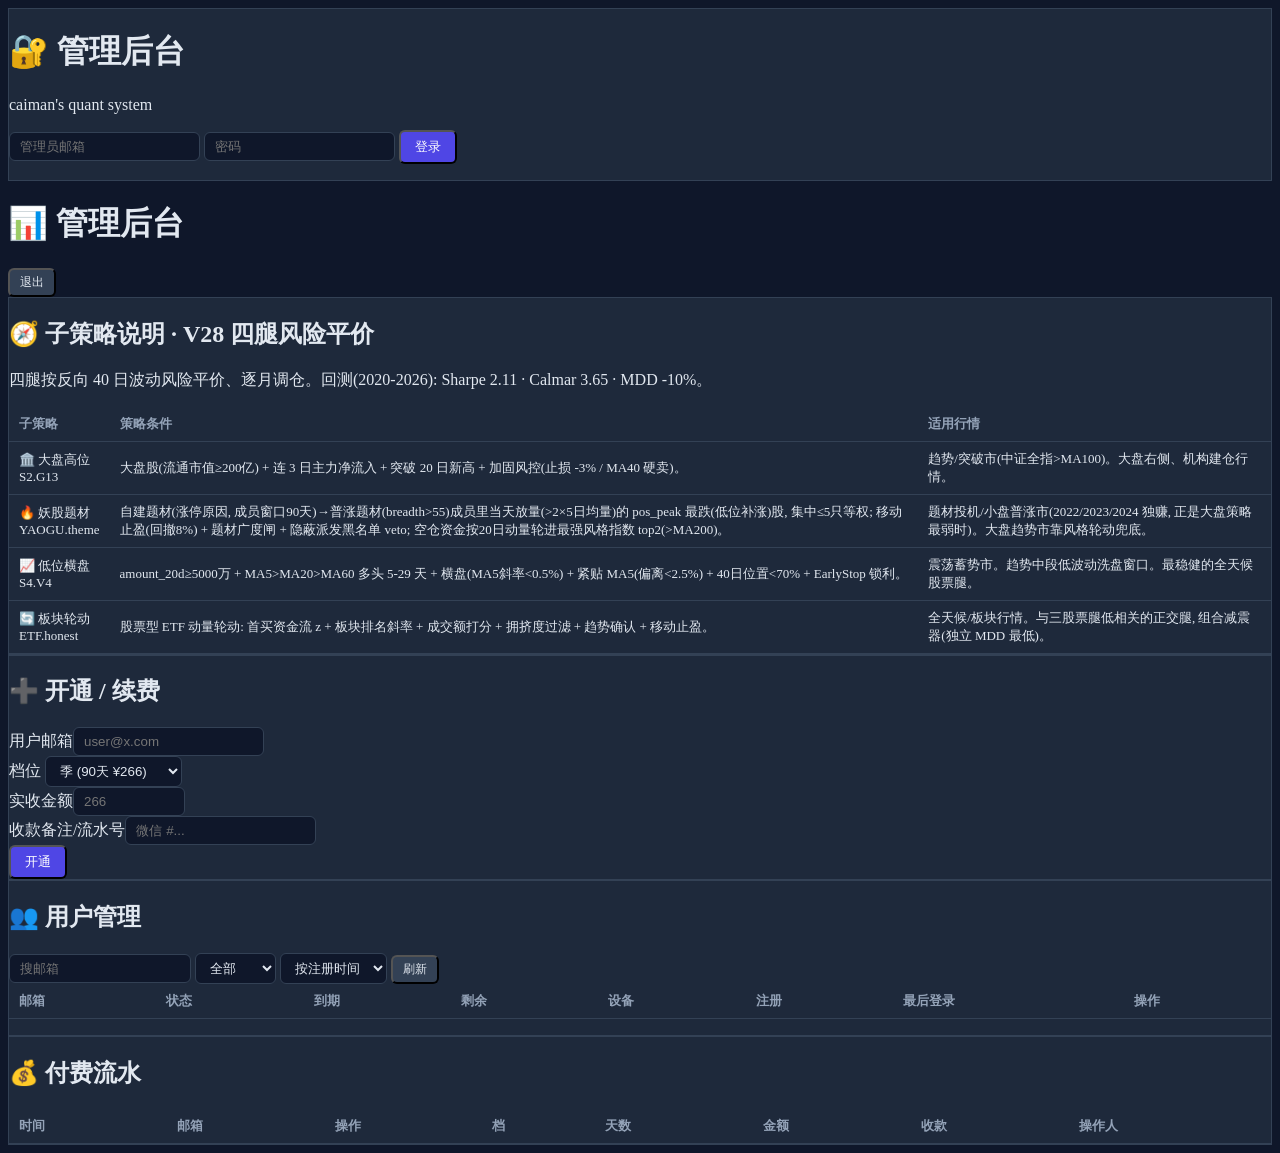
==== commit 92d3a68b: "auto: 2026-06-16 19:52" ====
--- a/admin.html
+++ b/admin.html
@@ -44,6 +44,41 @@
     </div>
   </div>
 
+  <!-- 子策略说明 (V28 四腿: 策略条件 + 适用行情) -->
+  <div class="card rounded-xl p-5 mb-6">
+    <h2 class="font-bold mb-1">🧭 子策略说明 · V28 四腿风险平价</h2>
+    <p class="text-xs text-gray-400 mb-3">四腿按反向 40 日波动风险平价、逐月调仓。回测(2020-2026): Sharpe 2.11 · Calmar 3.65 · MDD -10%。</p>
+    <div class="overflow-x-auto">
+    <table class="w-full text-xs sm:text-sm">
+      <thead><tr class="text-gray-400 text-left border-b border-gray-700">
+        <th class="py-2 pr-3 whitespace-nowrap">子策略</th><th class="py-2 pr-3">策略条件</th><th class="py-2">适用行情</th>
+      </tr></thead>
+      <tbody class="align-top">
+        <tr class="border-b border-gray-800">
+          <td class="py-2 pr-3 font-semibold whitespace-nowrap">🏛️ 大盘高位<br><span class="text-gray-500 text-xs">S2.G13</span></td>
+          <td class="py-2 pr-3 text-gray-300">大盘股(流通市值≥200亿) + 连 3 日主力净流入 + 突破 20 日新高 + 加固风控(止损 -3% / MA40 硬卖)。</td>
+          <td class="py-2 text-gray-300">趋势/突破市(中证全指&gt;MA100)。大盘右侧、机构建仓行情。</td>
+        </tr>
+        <tr class="border-b border-gray-800">
+          <td class="py-2 pr-3 font-semibold whitespace-nowrap">🔥 妖股题材<br><span class="text-gray-500 text-xs">YAOGU.theme</span></td>
+          <td class="py-2 pr-3 text-gray-300">自建题材(涨停原因, 成员窗口90天)→普涨题材(breadth&gt;55)成员里当天放量(&gt;2×5日均量)的 pos_peak 最跌(低位补涨)股, 集中≤5只等权; 移动止盈(回撤8%) + 题材广度闸 + 隐蔽派发黑名单 veto; 空仓资金按20日动量轮进最强风格指数 top2(&gt;MA200)。</td>
+          <td class="py-2 text-gray-300">题材投机/小盘普涨市(2022/2023/2024 独赚, 正是大盘策略最弱时)。大盘趋势市靠风格轮动兜底。</td>
+        </tr>
+        <tr class="border-b border-gray-800">
+          <td class="py-2 pr-3 font-semibold whitespace-nowrap">📈 低位横盘<br><span class="text-gray-500 text-xs">S4.V4</span></td>
+          <td class="py-2 pr-3 text-gray-300">amount_20d≥5000万 + MA5&gt;MA20&gt;MA60 多头 5-29 天 + 横盘(MA5斜率&lt;0.5%) + 紧贴 MA5(偏离&lt;2.5%) + 40日位置&lt;70% + EarlyStop 锁利。</td>
+          <td class="py-2 text-gray-300">震荡蓄势市。趋势中段低波动洗盘窗口。最稳健的全天候股票腿。</td>
+        </tr>
+        <tr>
+          <td class="py-2 pr-3 font-semibold whitespace-nowrap">🔄 板块轮动<br><span class="text-gray-500 text-xs">ETF.honest</span></td>
+          <td class="py-2 pr-3 text-gray-300">股票型 ETF 动量轮动: 首买资金流 z + 板块排名斜率 + 成交额打分 + 拥挤度过滤 + 趋势确认 + 移动止盈。</td>
+          <td class="py-2 text-gray-300">全天候/板块行情。与三股票腿低相关的正交腿, 组合减震器(独立 MDD 最低)。</td>
+        </tr>
+      </tbody>
+    </table>
+    </div>
+  </div>
+
   <div id="stats" class="grid grid-cols-2 md:grid-cols-6 gap-3 mb-6"></div>
 
   <div class="card rounded-xl p-5 mb-6">
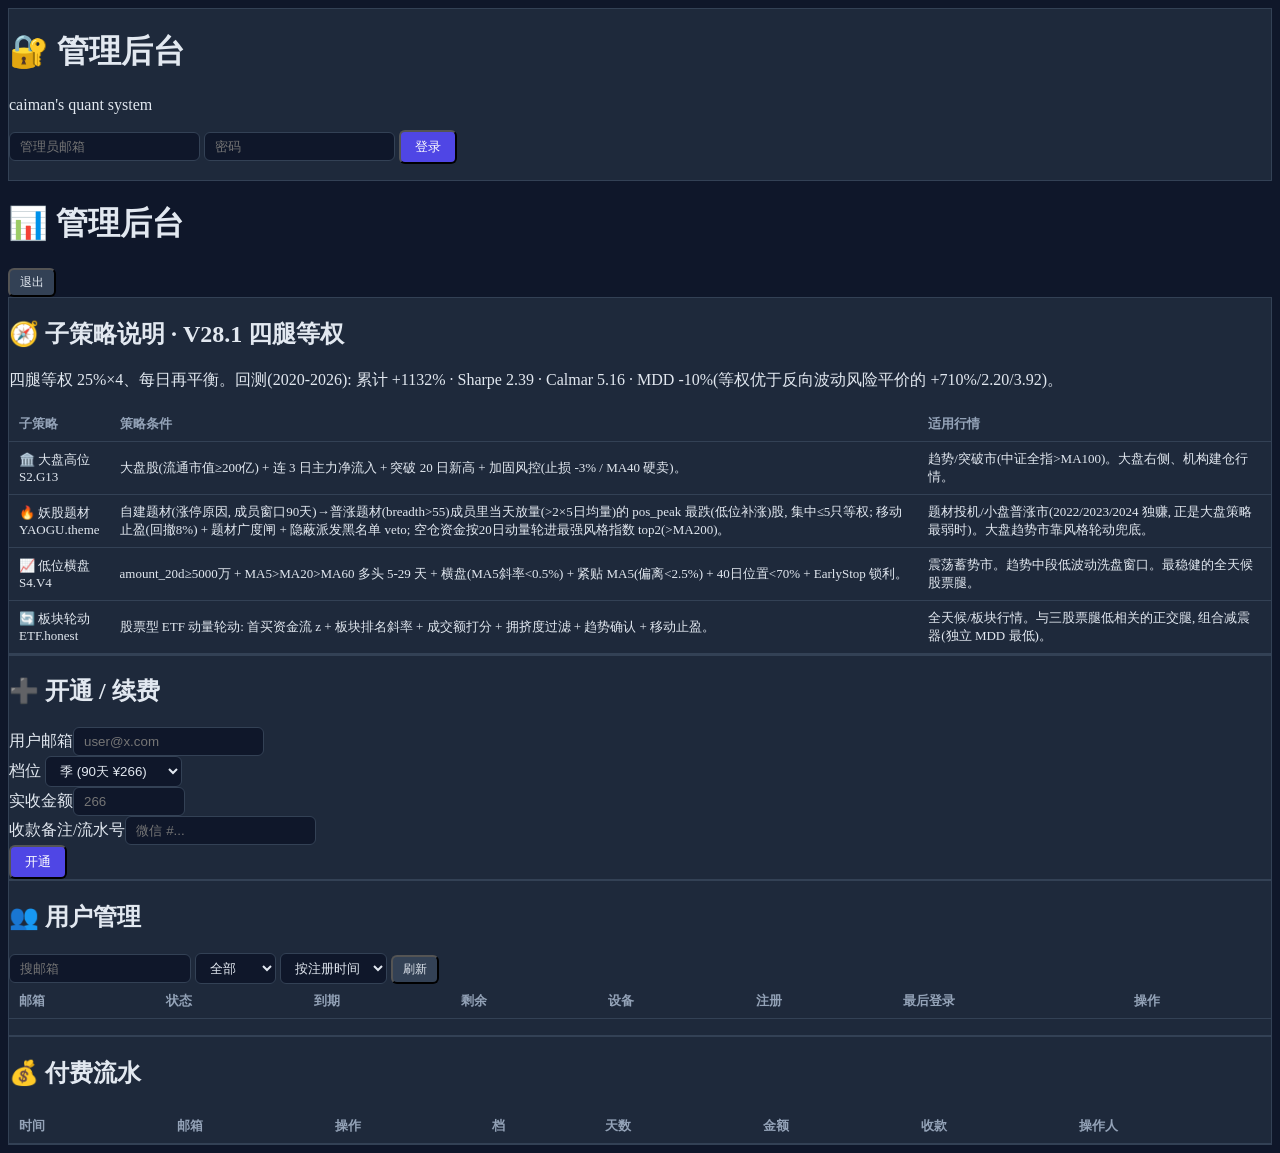
==== commit f7a775b9: "auto: 2026-06-17 14:57" ====
--- a/admin.html
+++ b/admin.html
@@ -46,8 +46,8 @@
 
   <!-- 子策略说明 (V28 四腿: 策略条件 + 适用行情) -->
   <div class="card rounded-xl p-5 mb-6">
-    <h2 class="font-bold mb-1">🧭 子策略说明 · V28 四腿风险平价</h2>
-    <p class="text-xs text-gray-400 mb-3">四腿按反向 40 日波动风险平价、逐月调仓。回测(2020-2026): Sharpe 2.11 · Calmar 3.65 · MDD -10%。</p>
+    <h2 class="font-bold mb-1">🧭 子策略说明 · V28.1 四腿等权</h2>
+    <p class="text-xs text-gray-400 mb-3">四腿等权 25%×4、每日再平衡。回测(2020-2026): 累计 +1132% · Sharpe 2.39 · Calmar 5.16 · MDD -10%(等权优于反向波动风险平价的 +710%/2.20/3.92)。</p>
     <div class="overflow-x-auto">
     <table class="w-full text-xs sm:text-sm">
       <thead><tr class="text-gray-400 text-left border-b border-gray-700">
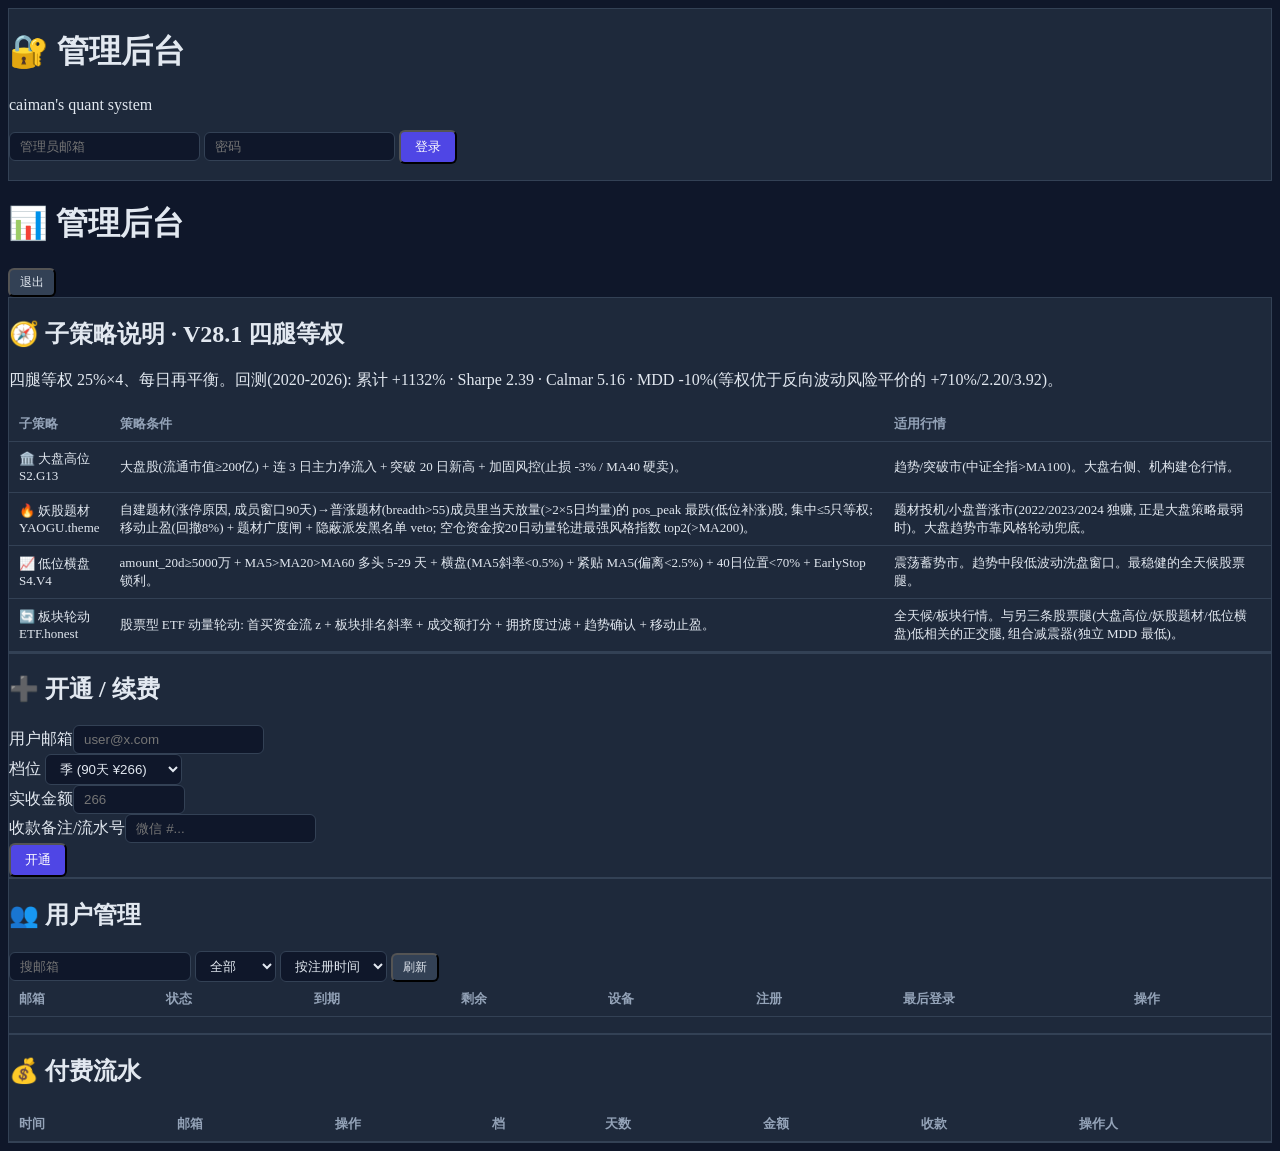
==== commit 450a0850: "admin: 板块轮动适用行情措辞改明确(与另三条股票腿低相关), 消除'3策略'歧义 Co-Authored-By: Claude Opus 4.8 (1M context) <noreply@an" ====
--- a/admin.html
+++ b/admin.html
@@ -72,7 +72,7 @@
         <tr>
           <td class="py-2 pr-3 font-semibold whitespace-nowrap">🔄 板块轮动<br><span class="text-gray-500 text-xs">ETF.honest</span></td>
           <td class="py-2 pr-3 text-gray-300">股票型 ETF 动量轮动: 首买资金流 z + 板块排名斜率 + 成交额打分 + 拥挤度过滤 + 趋势确认 + 移动止盈。</td>
-          <td class="py-2 text-gray-300">全天候/板块行情。与三股票腿低相关的正交腿, 组合减震器(独立 MDD 最低)。</td>
+          <td class="py-2 text-gray-300">全天候/板块行情。与另三条股票腿(大盘高位/妖股题材/低位横盘)低相关的正交腿, 组合减震器(独立 MDD 最低)。</td>
         </tr>
       </tbody>
     </table>
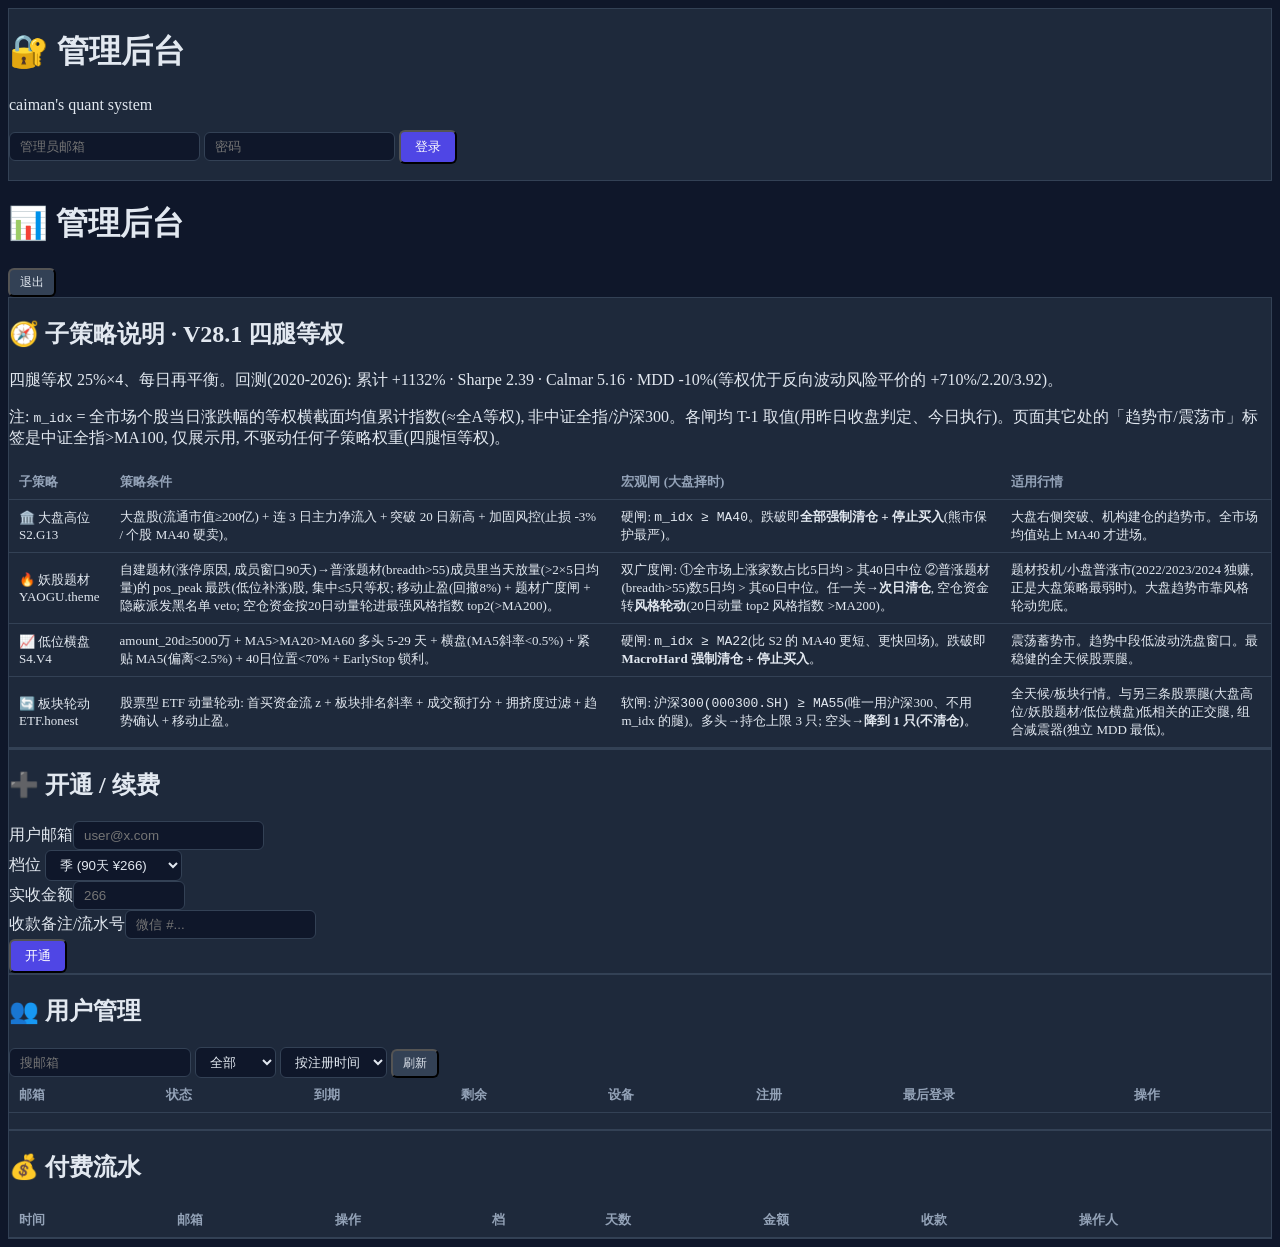
==== commit e88022cb: "admin: 子策略说明加「宏观闸(大盘择时)」列, 写清各腿真实择时条件 - S2大盘高位: m_idx≥MA40 硬闸(跌破强制清仓) - S4低位横盘: m_idx≥MA22 硬闸(MacroH" ====
--- a/admin.html
+++ b/admin.html
@@ -48,30 +48,35 @@
   <div class="card rounded-xl p-5 mb-6">
     <h2 class="font-bold mb-1">🧭 子策略说明 · V28.1 四腿等权</h2>
     <p class="text-xs text-gray-400 mb-3">四腿等权 25%×4、每日再平衡。回测(2020-2026): 累计 +1132% · Sharpe 2.39 · Calmar 5.16 · MDD -10%(等权优于反向波动风险平价的 +710%/2.20/3.92)。</p>
+    <p class="text-xs text-gray-500 mb-3">注: <code class="text-gray-400">m_idx</code> = 全市场个股当日涨跌幅的等权横截面均值累计指数(≈全A等权), 非中证全指/沪深300。各闸均 T-1 取值(用昨日收盘判定、今日执行)。页面其它处的「趋势市/震荡市」标签是中证全指&gt;MA100, 仅展示用, 不驱动任何子策略权重(四腿恒等权)。</p>
     <div class="overflow-x-auto">
     <table class="w-full text-xs sm:text-sm">
       <thead><tr class="text-gray-400 text-left border-b border-gray-700">
-        <th class="py-2 pr-3 whitespace-nowrap">子策略</th><th class="py-2 pr-3">策略条件</th><th class="py-2">适用行情</th>
+        <th class="py-2 pr-3 whitespace-nowrap">子策略</th><th class="py-2 pr-3">策略条件</th><th class="py-2 pr-3">宏观闸 (大盘择时)</th><th class="py-2">适用行情</th>
       </tr></thead>
       <tbody class="align-top">
         <tr class="border-b border-gray-800">
           <td class="py-2 pr-3 font-semibold whitespace-nowrap">🏛️ 大盘高位<br><span class="text-gray-500 text-xs">S2.G13</span></td>
-          <td class="py-2 pr-3 text-gray-300">大盘股(流通市值≥200亿) + 连 3 日主力净流入 + 突破 20 日新高 + 加固风控(止损 -3% / MA40 硬卖)。</td>
-          <td class="py-2 text-gray-300">趋势/突破市(中证全指&gt;MA100)。大盘右侧、机构建仓行情。</td>
+          <td class="py-2 pr-3 text-gray-300">大盘股(流通市值≥200亿) + 连 3 日主力净流入 + 突破 20 日新高 + 加固风控(止损 -3% / 个股 MA40 硬卖)。</td>
+          <td class="py-2 pr-3 text-gray-300"><span class="text-amber-300 font-semibold">硬闸</span>: <code class="text-gray-400">m_idx ≥ MA40</code>。跌破即<b>全部强制清仓 + 停止买入</b>(熊市保护最严)。</td>
+          <td class="py-2 text-gray-300">大盘右侧突破、机构建仓的趋势市。全市场均值站上 MA40 才进场。</td>
         </tr>
         <tr class="border-b border-gray-800">
           <td class="py-2 pr-3 font-semibold whitespace-nowrap">🔥 妖股题材<br><span class="text-gray-500 text-xs">YAOGU.theme</span></td>
           <td class="py-2 pr-3 text-gray-300">自建题材(涨停原因, 成员窗口90天)→普涨题材(breadth&gt;55)成员里当天放量(&gt;2×5日均量)的 pos_peak 最跌(低位补涨)股, 集中≤5只等权; 移动止盈(回撤8%) + 题材广度闸 + 隐蔽派发黑名单 veto; 空仓资金按20日动量轮进最强风格指数 top2(&gt;MA200)。</td>
+          <td class="py-2 pr-3 text-gray-300"><span class="text-amber-300 font-semibold">双广度闸</span>: ①全市场上涨家数占比5日均 &gt; 其40日中位 ②普涨题材(breadth&gt;55)数5日均 &gt; 其60日中位。任一关→<b>次日清仓</b>, 空仓资金转<b>风格轮动</b>(20日动量 top2 风格指数 &gt;MA200)。</td>
           <td class="py-2 text-gray-300">题材投机/小盘普涨市(2022/2023/2024 独赚, 正是大盘策略最弱时)。大盘趋势市靠风格轮动兜底。</td>
         </tr>
         <tr class="border-b border-gray-800">
           <td class="py-2 pr-3 font-semibold whitespace-nowrap">📈 低位横盘<br><span class="text-gray-500 text-xs">S4.V4</span></td>
           <td class="py-2 pr-3 text-gray-300">amount_20d≥5000万 + MA5&gt;MA20&gt;MA60 多头 5-29 天 + 横盘(MA5斜率&lt;0.5%) + 紧贴 MA5(偏离&lt;2.5%) + 40日位置&lt;70% + EarlyStop 锁利。</td>
+          <td class="py-2 pr-3 text-gray-300"><span class="text-amber-300 font-semibold">硬闸</span>: <code class="text-gray-400">m_idx ≥ MA22</code>(比 S2 的 MA40 更短、更快回场)。跌破即 <b>MacroHard 强制清仓 + 停止买入</b>。</td>
           <td class="py-2 text-gray-300">震荡蓄势市。趋势中段低波动洗盘窗口。最稳健的全天候股票腿。</td>
         </tr>
         <tr>
           <td class="py-2 pr-3 font-semibold whitespace-nowrap">🔄 板块轮动<br><span class="text-gray-500 text-xs">ETF.honest</span></td>
           <td class="py-2 pr-3 text-gray-300">股票型 ETF 动量轮动: 首买资金流 z + 板块排名斜率 + 成交额打分 + 拥挤度过滤 + 趋势确认 + 移动止盈。</td>
+          <td class="py-2 pr-3 text-gray-300"><span class="text-sky-300 font-semibold">软闸</span>: <code class="text-gray-400">沪深300(000300.SH) ≥ MA55</code>(唯一用沪深300、不用 m_idx 的腿)。多头→持仓上限 3 只; 空头→<b>降到 1 只(不清仓)</b>。</td>
           <td class="py-2 text-gray-300">全天候/板块行情。与另三条股票腿(大盘高位/妖股题材/低位横盘)低相关的正交腿, 组合减震器(独立 MDD 最低)。</td>
         </tr>
       </tbody>
